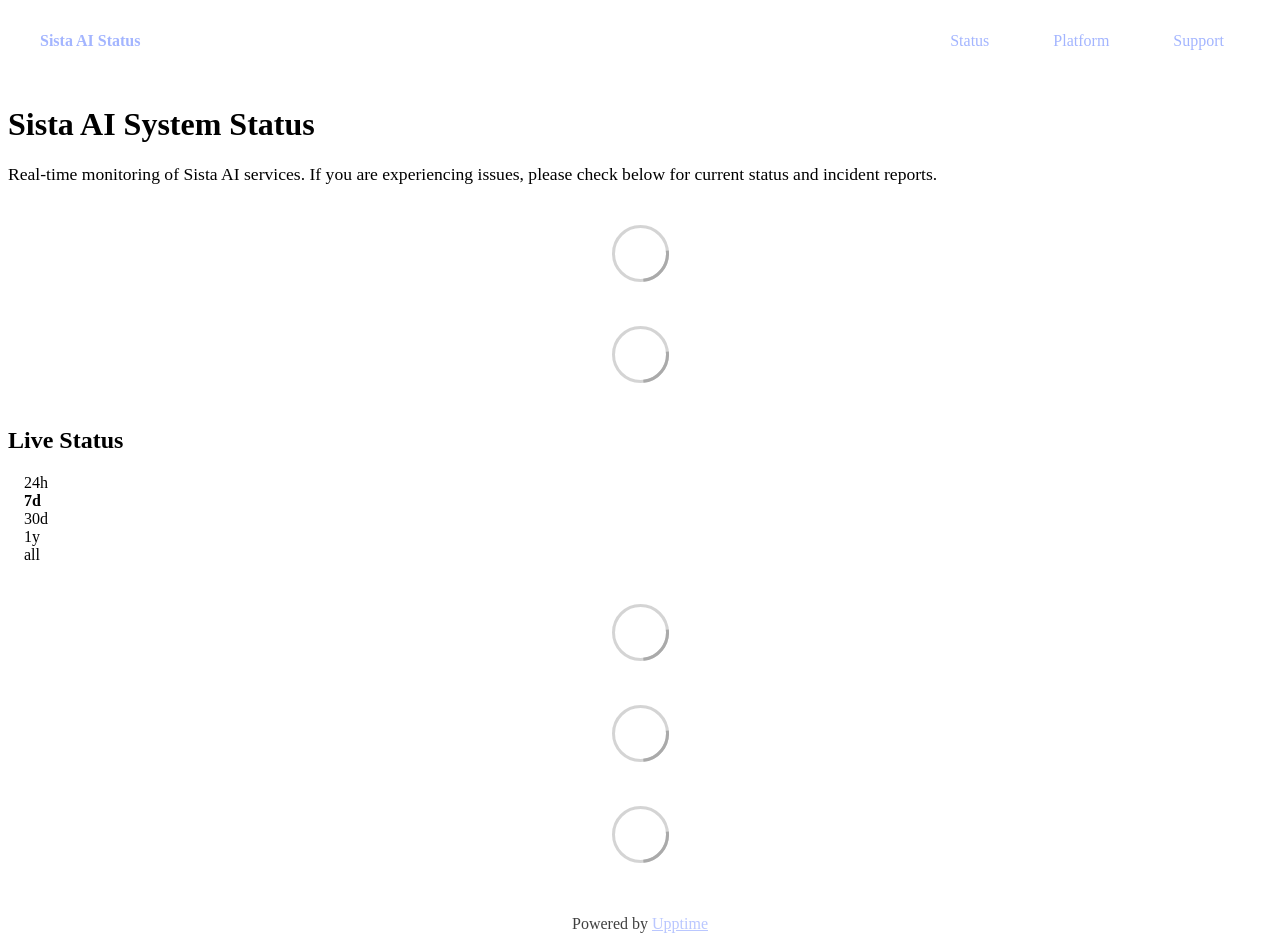
==== index.html @ 23f2210a "deploy: e6747b2fc3669be2db62ea769e0bc41e817acaa2" ====
<!DOCTYPE html> <html lang=en> <head> <meta charset=utf-8> <meta content="width=device-width,initial-scale=1" name=viewport> <meta content=#333333 name=theme-color> <base href=/ > <link href=manifest.json rel=manifest crossorigin=use-credentials> <script>__SAPPER__={baseUrl:"",preloaded:[void 0,{}]};if('serviceWorker' in navigator)navigator.serviceWorker.register('/service-worker.js');(function(){try{eval("async function x(){}");var main="/client/client.e3734b0e.js"}catch(e){main="/client/legacy/client.691668fc.js"};var s=document.createElement("script");try{new Function("if(0)import('')")();s.src=main;s.type="module";s.crossOrigin="use-credentials";}catch(e){s.src="/client/shimport@2.0.5.js";s.setAttribute("data-main",main);}document.head.appendChild(s);}());</script> <link href=client/client-31a52aa5.css rel=stylesheet><link href=client/createOctokit-a85f76c7.css rel=stylesheet><link href=client/index-b0b6455a.css rel=stylesheet> <title>Sista AI Status</title><link href=https://status.sista.ai/themes/dark.css rel=stylesheet><link href=https://status.sista.ai/global.css rel=stylesheet><link href=https://work.sista.ai/global-assets/logo/sista-logo.png rel=icon type=image/svg><link href=https://work.sista.ai/global-assets/logo/sista-logo.png rel=icon type=image/png><style>body{--body-background-color:#1e242e}.nav{background-color:#1e242e;border-bottom-color:#3d4654}a{color:#a3b5ff}</style> <link href=/client/client.e3734b0e.js rel=modulepreload as=script crossorigin=use-credentials><link href=/client/client-31a52aa5.css rel=preload as=style><link href=/client/index.0443930d.js rel=modulepreload as=script crossorigin=use-credentials><link href=/client/createOctokit.544d05fe.js rel=modulepreload as=script crossorigin=use-credentials><link href=/client/inject_styles.803b7e80.js rel=modulepreload as=script crossorigin=use-credentials><link href=/client/createOctokit-a85f76c7.css rel=preload as=style><link href=/client/index-b0b6455a.css rel=preload as=style></head> <body> <div id=sapper> <nav class=svelte-a08hsz><div class="svelte-a08hsz container"><div><a href=https://status.sista.ai class="svelte-a08hsz logo"><img alt="" class=svelte-a08hsz src=https://work.sista.ai/global-assets/logo/sista-logo.png> <div>Sista AI Status</div></a></div> <ul class=svelte-a08hsz><li><a href=/ class=svelte-a08hsz target=_self aria-current=page>Status</a> <li><a href=https://work.sista.ai class=svelte-a08hsz target=_self>Platform</a> <li><a href=https://www.sista.ai/support.html class=svelte-a08hsz target=_self>Support</a> </li> </ul></div> </nav> <main class=container> <header class=svelte-ngkazm><h1><strong>Sista AI</strong> System Status</h1> <p class="svelte-ngkazm lead">Real-time monitoring of Sista AI services. If you are experiencing issues, please check below for current status and incident reports.</header> <section class=svelte-8lnl4f><div class="svelte-68jxue loading"><svg class=svelte-68jxue height=38 stroke=#aaa width=38 xmlns=http://www.w3.org/2000/svg><g fill=none fill-rule=evenodd><g stroke-width=2 transform="translate(1 1)"><circle cx=18 cy=18 r=18 stroke-opacity=.5></circle><path d="M36 18c0-9.94-8.06-18-18-18"><animateTransform attributeName=transform dur=1s from="0 18 18" repeatCount=indefinite to="360 18 18" type=rotate></animateTransform></path></g></g></svg></div> </section> <section class=svelte-8lnl4f><div class="svelte-68jxue loading"><svg class=svelte-68jxue height=38 stroke=#aaa width=38 xmlns=http://www.w3.org/2000/svg><g fill=none fill-rule=evenodd><g stroke-width=2 transform="translate(1 1)"><circle cx=18 cy=18 r=18 stroke-opacity=.5></circle><path d="M36 18c0-9.94-8.06-18-18-18"><animateTransform attributeName=transform dur=1s from="0 18 18" repeatCount=indefinite to="360 18 18" type=rotate></animateTransform></path></g></g></svg></div> </section> <div class="svelte-fqsq6s f changed"><h2>Live Status</h2> <form class="svelte-fqsq6s f r"><div><input class=svelte-fqsq6s id=data_day name=d type=radio value=day><label class=svelte-fqsq6s for=data_day>24h</label></div> <div><input class=svelte-fqsq6s id=data_week name=d type=radio value=week checked><label class=svelte-fqsq6s for=data_week>7d</label></div> <div><input class=svelte-fqsq6s id=data_month name=d type=radio value=month><label class=svelte-fqsq6s for=data_month>30d</label></div> <div><input class=svelte-fqsq6s id=data_year name=d type=radio value=year><label class=svelte-fqsq6s for=data_year>1y</label></div> <div><input class=svelte-fqsq6s id=data_all name=d type=radio value=all><label class=svelte-fqsq6s for=data_all>all</label></div></form></div> <section class="svelte-fqsq6s live-status"><div class="svelte-68jxue loading"><svg class=svelte-68jxue height=38 stroke=#aaa width=38 xmlns=http://www.w3.org/2000/svg><g fill=none fill-rule=evenodd><g stroke-width=2 transform="translate(1 1)"><circle cx=18 cy=18 r=18 stroke-opacity=.5></circle><path d="M36 18c0-9.94-8.06-18-18-18"><animateTransform attributeName=transform dur=1s from="0 18 18" repeatCount=indefinite to="360 18 18" type=rotate></animateTransform></path></g></g></svg></div> </section> <section><div class="svelte-68jxue loading"><svg class=svelte-68jxue height=38 stroke=#aaa width=38 xmlns=http://www.w3.org/2000/svg><g fill=none fill-rule=evenodd><g stroke-width=2 transform="translate(1 1)"><circle cx=18 cy=18 r=18 stroke-opacity=.5></circle><path d="M36 18c0-9.94-8.06-18-18-18"><animateTransform attributeName=transform dur=1s from="0 18 18" repeatCount=indefinite to="360 18 18" type=rotate></animateTransform></path></g></g></svg></div> </section> <section><div class="svelte-68jxue loading"><svg class=svelte-68jxue height=38 stroke=#aaa width=38 xmlns=http://www.w3.org/2000/svg><g fill=none fill-rule=evenodd><g stroke-width=2 transform="translate(1 1)"><circle cx=18 cy=18 r=18 stroke-opacity=.5></circle><path d="M36 18c0-9.94-8.06-18-18-18"><animateTransform attributeName=transform dur=1s from="0 18 18" repeatCount=indefinite to="360 18 18" type=rotate></animateTransform></path></g></g></svg></div></section></main> <footer class=svelte-jbr799><p>Powered by <a href=https://github.com/upptime/upptime>Upptime</a></p> </footer></div> <script> try {
        if (typeof window !== "undefined" && window.navigator && navigator.serviceWorker) {
          navigator.serviceWorker.getRegistrations().then(function (registrations) {
            for (let registration of registrations) {
              registration.unregister();
            }
          });
        }
        if (typeof window !== "undefined" && "caches" in window) {
          caches.keys().then(function (keyList) {
            return Promise.all(
              keyList.map(function (key) {
                return caches.delete(key);
              })
            );
          });
        }
      } catch (error) {} </script>
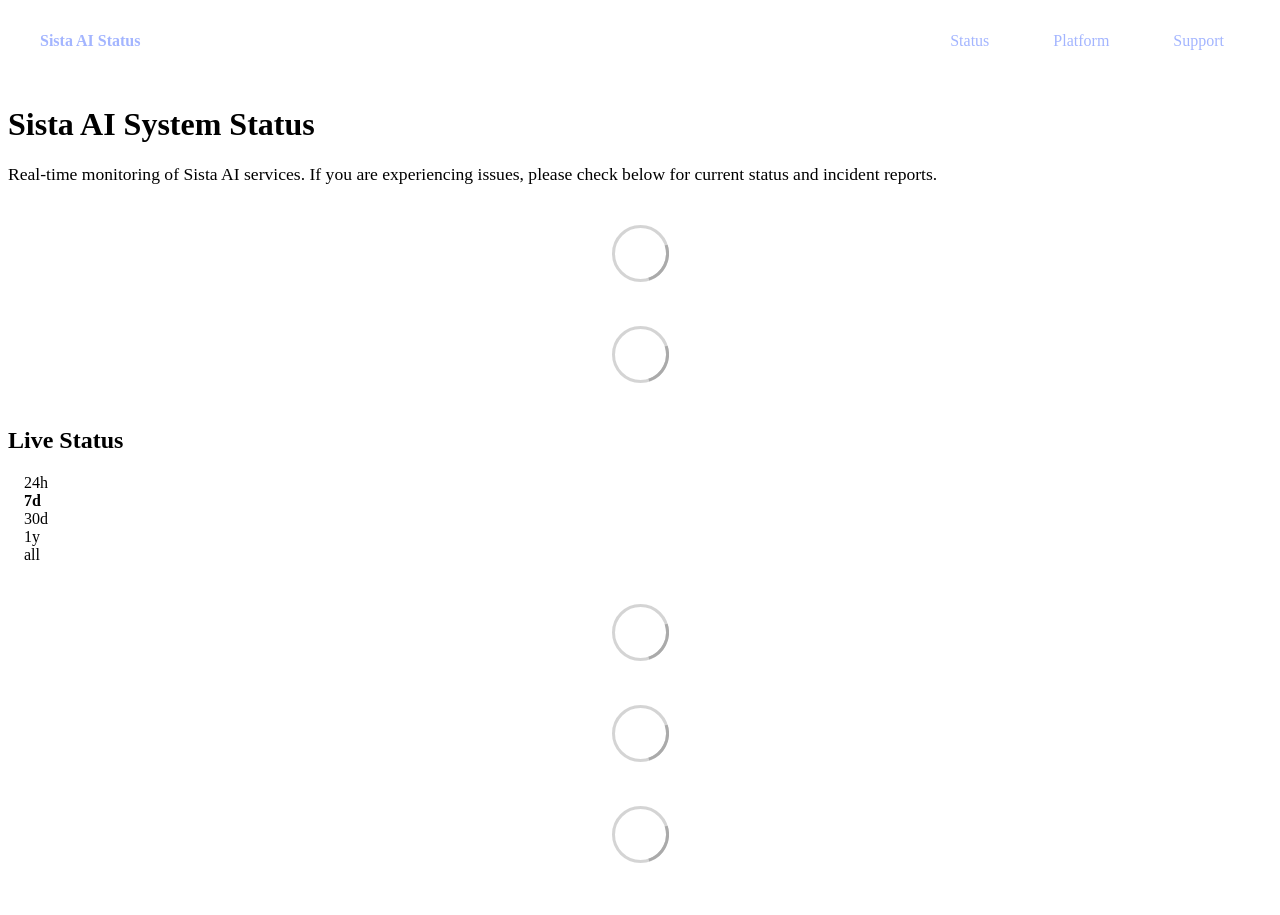
==== commit 6465ca17: "deploy: ce645a1ea21880880ed3b8282ff1420d0603a20e" ====
--- a/index.html
+++ b/index.html
@@ -1,4 +1,4 @@
-<!DOCTYPE html> <html lang=en> <head> <meta charset=utf-8> <meta content="width=device-width,initial-scale=1" name=viewport> <meta content=#333333 name=theme-color> <base href=/ > <link href=manifest.json rel=manifest crossorigin=use-credentials> <script>__SAPPER__={baseUrl:"",preloaded:[void 0,{}]};if('serviceWorker' in navigator)navigator.serviceWorker.register('/service-worker.js');(function(){try{eval("async function x(){}");var main="/client/client.e3734b0e.js"}catch(e){main="/client/legacy/client.691668fc.js"};var s=document.createElement("script");try{new Function("if(0)import('')")();s.src=main;s.type="module";s.crossOrigin="use-credentials";}catch(e){s.src="/client/shimport@2.0.5.js";s.setAttribute("data-main",main);}document.head.appendChild(s);}());</script> <link href=client/client-31a52aa5.css rel=stylesheet><link href=client/createOctokit-a85f76c7.css rel=stylesheet><link href=client/index-b0b6455a.css rel=stylesheet> <title>Sista AI Status</title><link href=https://status.sista.ai/themes/dark.css rel=stylesheet><link href=https://status.sista.ai/global.css rel=stylesheet><link href=https://work.sista.ai/global-assets/logo/sista-logo.png rel=icon type=image/svg><link href=https://work.sista.ai/global-assets/logo/sista-logo.png rel=icon type=image/png><style>body{--body-background-color:#1e242e}.nav{background-color:#1e242e;border-bottom-color:#3d4654}a{color:#a3b5ff}</style> <link href=/client/client.e3734b0e.js rel=modulepreload as=script crossorigin=use-credentials><link href=/client/client-31a52aa5.css rel=preload as=style><link href=/client/index.0443930d.js rel=modulepreload as=script crossorigin=use-credentials><link href=/client/createOctokit.544d05fe.js rel=modulepreload as=script crossorigin=use-credentials><link href=/client/inject_styles.803b7e80.js rel=modulepreload as=script crossorigin=use-credentials><link href=/client/createOctokit-a85f76c7.css rel=preload as=style><link href=/client/index-b0b6455a.css rel=preload as=style></head> <body> <div id=sapper> <nav class=svelte-a08hsz><div class="svelte-a08hsz container"><div><a href=https://status.sista.ai class="svelte-a08hsz logo"><img alt="" class=svelte-a08hsz src=https://work.sista.ai/global-assets/logo/sista-logo.png> <div>Sista AI Status</div></a></div> <ul class=svelte-a08hsz><li><a href=/ class=svelte-a08hsz target=_self aria-current=page>Status</a> <li><a href=https://work.sista.ai class=svelte-a08hsz target=_self>Platform</a> <li><a href=https://www.sista.ai/support.html class=svelte-a08hsz target=_self>Support</a> </li> </ul></div> </nav> <main class=container> <header class=svelte-ngkazm><h1><strong>Sista AI</strong> System Status</h1> <p class="svelte-ngkazm lead">Real-time monitoring of Sista AI services. If you are experiencing issues, please check below for current status and incident reports.</header> <section class=svelte-8lnl4f><div class="svelte-68jxue loading"><svg class=svelte-68jxue height=38 stroke=#aaa width=38 xmlns=http://www.w3.org/2000/svg><g fill=none fill-rule=evenodd><g stroke-width=2 transform="translate(1 1)"><circle cx=18 cy=18 r=18 stroke-opacity=.5></circle><path d="M36 18c0-9.94-8.06-18-18-18"><animateTransform attributeName=transform dur=1s from="0 18 18" repeatCount=indefinite to="360 18 18" type=rotate></animateTransform></path></g></g></svg></div> </section> <section class=svelte-8lnl4f><div class="svelte-68jxue loading"><svg class=svelte-68jxue height=38 stroke=#aaa width=38 xmlns=http://www.w3.org/2000/svg><g fill=none fill-rule=evenodd><g stroke-width=2 transform="translate(1 1)"><circle cx=18 cy=18 r=18 stroke-opacity=.5></circle><path d="M36 18c0-9.94-8.06-18-18-18"><animateTransform attributeName=transform dur=1s from="0 18 18" repeatCount=indefinite to="360 18 18" type=rotate></animateTransform></path></g></g></svg></div> </section> <div class="svelte-fqsq6s f changed"><h2>Live Status</h2> <form class="svelte-fqsq6s f r"><div><input class=svelte-fqsq6s id=data_day name=d type=radio value=day><label class=svelte-fqsq6s for=data_day>24h</label></div> <div><input class=svelte-fqsq6s id=data_week name=d type=radio value=week checked><label class=svelte-fqsq6s for=data_week>7d</label></div> <div><input class=svelte-fqsq6s id=data_month name=d type=radio value=month><label class=svelte-fqsq6s for=data_month>30d</label></div> <div><input class=svelte-fqsq6s id=data_year name=d type=radio value=year><label class=svelte-fqsq6s for=data_year>1y</label></div> <div><input class=svelte-fqsq6s id=data_all name=d type=radio value=all><label class=svelte-fqsq6s for=data_all>all</label></div></form></div> <section class="svelte-fqsq6s live-status"><div class="svelte-68jxue loading"><svg class=svelte-68jxue height=38 stroke=#aaa width=38 xmlns=http://www.w3.org/2000/svg><g fill=none fill-rule=evenodd><g stroke-width=2 transform="translate(1 1)"><circle cx=18 cy=18 r=18 stroke-opacity=.5></circle><path d="M36 18c0-9.94-8.06-18-18-18"><animateTransform attributeName=transform dur=1s from="0 18 18" repeatCount=indefinite to="360 18 18" type=rotate></animateTransform></path></g></g></svg></div> </section> <section><div class="svelte-68jxue loading"><svg class=svelte-68jxue height=38 stroke=#aaa width=38 xmlns=http://www.w3.org/2000/svg><g fill=none fill-rule=evenodd><g stroke-width=2 transform="translate(1 1)"><circle cx=18 cy=18 r=18 stroke-opacity=.5></circle><path d="M36 18c0-9.94-8.06-18-18-18"><animateTransform attributeName=transform dur=1s from="0 18 18" repeatCount=indefinite to="360 18 18" type=rotate></animateTransform></path></g></g></svg></div> </section> <section><div class="svelte-68jxue loading"><svg class=svelte-68jxue height=38 stroke=#aaa width=38 xmlns=http://www.w3.org/2000/svg><g fill=none fill-rule=evenodd><g stroke-width=2 transform="translate(1 1)"><circle cx=18 cy=18 r=18 stroke-opacity=.5></circle><path d="M36 18c0-9.94-8.06-18-18-18"><animateTransform attributeName=transform dur=1s from="0 18 18" repeatCount=indefinite to="360 18 18" type=rotate></animateTransform></path></g></g></svg></div></section></main> <footer class=svelte-jbr799><p>Powered by <a href=https://github.com/upptime/upptime>Upptime</a></p> </footer></div> <script> try {
+<!DOCTYPE html> <html lang=en> <head> <meta charset=utf-8> <meta content="width=device-width,initial-scale=1" name=viewport> <meta content=#333333 name=theme-color> <base href=/ > <link href=manifest.json rel=manifest crossorigin=use-credentials> <script>__SAPPER__={baseUrl:"",preloaded:[void 0,{}]};if('serviceWorker' in navigator)navigator.serviceWorker.register('/service-worker.js');(function(){try{eval("async function x(){}");var main="/client/client.e1ec67f9.js"}catch(e){main="/client/legacy/client.2b58f3d1.js"};var s=document.createElement("script");try{new Function("if(0)import('')")();s.src=main;s.type="module";s.crossOrigin="use-credentials";}catch(e){s.src="/client/shimport@2.0.5.js";s.setAttribute("data-main",main);}document.head.appendChild(s);}());</script> <link href=client/client-31a52aa5.css rel=stylesheet><link href=client/createOctokit-a85f76c7.css rel=stylesheet><link href=client/index-b0b6455a.css rel=stylesheet> <title>Sista AI Status</title><link href=https://status.sista.ai/themes/dark.css rel=stylesheet><link href=https://status.sista.ai/global.css rel=stylesheet><link href=https://work.sista.ai/global-assets/logo/sista-logo.png rel=icon type=image/svg><link href=https://work.sista.ai/global-assets/logo/sista-logo.png rel=icon type=image/png><style>body{--body-background-color:#1e242e}.nav{background-color:#1e242e;border-bottom-color:#3d4654}a{color:#a3b5ff}</style> <link href=/client/client.e1ec67f9.js rel=modulepreload as=script crossorigin=use-credentials><link href=/client/client-31a52aa5.css rel=preload as=style><link href=/client/index.9a2c8fb6.js rel=modulepreload as=script crossorigin=use-credentials><link href=/client/createOctokit.3d2a7d88.js rel=modulepreload as=script crossorigin=use-credentials><link href=/client/inject_styles.803b7e80.js rel=modulepreload as=script crossorigin=use-credentials><link href=/client/createOctokit-a85f76c7.css rel=preload as=style><link href=/client/index-b0b6455a.css rel=preload as=style></head> <body> <div id=sapper> <nav class=svelte-a08hsz><div class="svelte-a08hsz container"><div><a class="svelte-a08hsz logo" href=https://status.sista.ai><img alt="" class=svelte-a08hsz src=https://work.sista.ai/global-assets/logo/sista-logo.png> <div>Sista AI Status</div></a></div> <ul class=svelte-a08hsz><li><a class=svelte-a08hsz href=/ target=_self aria-current=page>Status</a> <li><a class=svelte-a08hsz href=https://work.sista.ai target=_self>Platform</a> <li><a class=svelte-a08hsz href=https://www.sista.ai/support.html target=_self>Support</a> </li> </ul></div> </nav> <main class=container> <header class=svelte-ngkazm><h1><strong>Sista AI</strong> System Status</h1> <p class="svelte-ngkazm lead">Real-time monitoring of Sista AI services. If you are experiencing issues, please check below for current status and incident reports.</header> <section class=svelte-8lnl4f><div class="svelte-68jxue loading"><svg class=svelte-68jxue height=38 stroke=#aaa width=38 xmlns=http://www.w3.org/2000/svg><g fill=none fill-rule=evenodd><g stroke-width=2 transform="translate(1 1)"><circle cx=18 cy=18 r=18 stroke-opacity=.5></circle><path d="M36 18c0-9.94-8.06-18-18-18"><animateTransform attributeName=transform dur=1s from="0 18 18" repeatCount=indefinite to="360 18 18" type=rotate></animateTransform></path></g></g></svg></div> </section> <section class=svelte-8lnl4f><div class="svelte-68jxue loading"><svg class=svelte-68jxue height=38 stroke=#aaa width=38 xmlns=http://www.w3.org/2000/svg><g fill=none fill-rule=evenodd><g stroke-width=2 transform="translate(1 1)"><circle cx=18 cy=18 r=18 stroke-opacity=.5></circle><path d="M36 18c0-9.94-8.06-18-18-18"><animateTransform attributeName=transform dur=1s from="0 18 18" repeatCount=indefinite to="360 18 18" type=rotate></animateTransform></path></g></g></svg></div> </section> <div class="svelte-fqsq6s f changed"><h2>Live Status</h2> <form class="svelte-fqsq6s f r"><div><input class=svelte-fqsq6s id=data_day name=d type=radio value=day><label class=svelte-fqsq6s for=data_day>24h</label></div> <div><input class=svelte-fqsq6s id=data_week name=d type=radio value=week checked><label class=svelte-fqsq6s for=data_week>7d</label></div> <div><input class=svelte-fqsq6s id=data_month name=d type=radio value=month><label class=svelte-fqsq6s for=data_month>30d</label></div> <div><input class=svelte-fqsq6s id=data_year name=d type=radio value=year><label class=svelte-fqsq6s for=data_year>1y</label></div> <div><input class=svelte-fqsq6s id=data_all name=d type=radio value=all><label class=svelte-fqsq6s for=data_all>all</label></div></form></div> <section class="svelte-fqsq6s live-status"><div class="svelte-68jxue loading"><svg class=svelte-68jxue height=38 stroke=#aaa width=38 xmlns=http://www.w3.org/2000/svg><g fill=none fill-rule=evenodd><g stroke-width=2 transform="translate(1 1)"><circle cx=18 cy=18 r=18 stroke-opacity=.5></circle><path d="M36 18c0-9.94-8.06-18-18-18"><animateTransform attributeName=transform dur=1s from="0 18 18" repeatCount=indefinite to="360 18 18" type=rotate></animateTransform></path></g></g></svg></div> </section> <section><div class="svelte-68jxue loading"><svg class=svelte-68jxue height=38 stroke=#aaa width=38 xmlns=http://www.w3.org/2000/svg><g fill=none fill-rule=evenodd><g stroke-width=2 transform="translate(1 1)"><circle cx=18 cy=18 r=18 stroke-opacity=.5></circle><path d="M36 18c0-9.94-8.06-18-18-18"><animateTransform attributeName=transform dur=1s from="0 18 18" repeatCount=indefinite to="360 18 18" type=rotate></animateTransform></path></g></g></svg></div> </section> <section><div class="svelte-68jxue loading"><svg class=svelte-68jxue height=38 stroke=#aaa width=38 xmlns=http://www.w3.org/2000/svg><g fill=none fill-rule=evenodd><g stroke-width=2 transform="translate(1 1)"><circle cx=18 cy=18 r=18 stroke-opacity=.5></circle><path d="M36 18c0-9.94-8.06-18-18-18"><animateTransform attributeName=transform dur=1s from="0 18 18" repeatCount=indefinite to="360 18 18" type=rotate></animateTransform></path></g></g></svg></div></section></main> <footer class=svelte-jbr799><p> </p> </footer></div> <script> try {
         if (typeof window !== "undefined" && window.navigator && navigator.serviceWorker) {
           navigator.serviceWorker.getRegistrations().then(function (registrations) {
             for (let registration of registrations) {
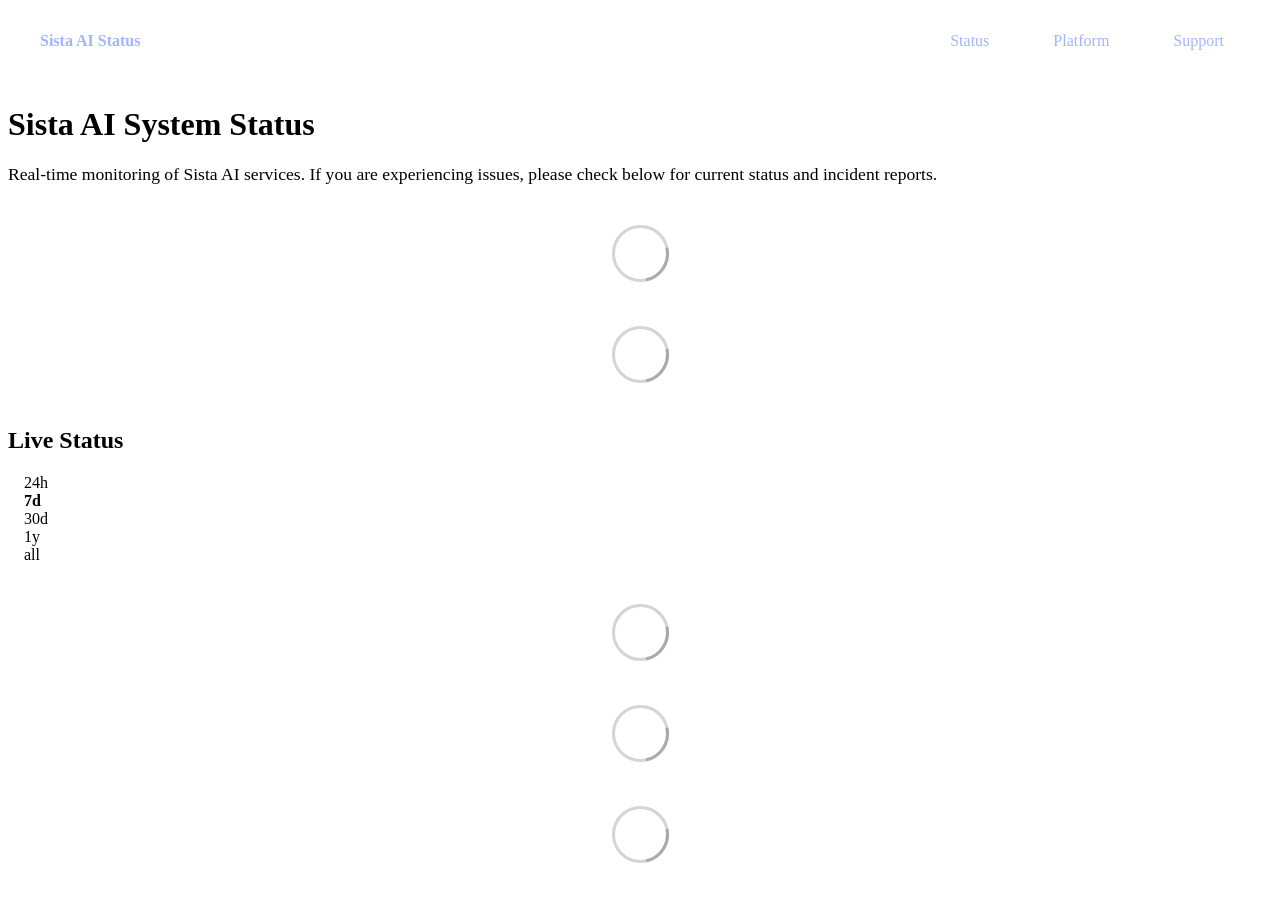
==== commit 7a10b1cb: "deploy: 760cdf32fa0cc1a352c9d771e1d0af9b848e345b" ====
--- a/index.html
+++ b/index.html
@@ -1,4 +1,4 @@
-<!DOCTYPE html> <html lang=en> <head> <meta charset=utf-8> <meta content="width=device-width,initial-scale=1" name=viewport> <meta content=#333333 name=theme-color> <base href=/ > <link href=manifest.json rel=manifest crossorigin=use-credentials> <script>__SAPPER__={baseUrl:"",preloaded:[void 0,{}]};if('serviceWorker' in navigator)navigator.serviceWorker.register('/service-worker.js');(function(){try{eval("async function x(){}");var main="/client/client.e1ec67f9.js"}catch(e){main="/client/legacy/client.2b58f3d1.js"};var s=document.createElement("script");try{new Function("if(0)import('')")();s.src=main;s.type="module";s.crossOrigin="use-credentials";}catch(e){s.src="/client/shimport@2.0.5.js";s.setAttribute("data-main",main);}document.head.appendChild(s);}());</script> <link href=client/client-31a52aa5.css rel=stylesheet><link href=client/createOctokit-a85f76c7.css rel=stylesheet><link href=client/index-b0b6455a.css rel=stylesheet> <title>Sista AI Status</title><link href=https://status.sista.ai/themes/dark.css rel=stylesheet><link href=https://status.sista.ai/global.css rel=stylesheet><link href=https://work.sista.ai/global-assets/logo/sista-logo.png rel=icon type=image/svg><link href=https://work.sista.ai/global-assets/logo/sista-logo.png rel=icon type=image/png><style>body{--body-background-color:#1e242e}.nav{background-color:#1e242e;border-bottom-color:#3d4654}a{color:#a3b5ff}</style> <link href=/client/client.e1ec67f9.js rel=modulepreload as=script crossorigin=use-credentials><link href=/client/client-31a52aa5.css rel=preload as=style><link href=/client/index.9a2c8fb6.js rel=modulepreload as=script crossorigin=use-credentials><link href=/client/createOctokit.3d2a7d88.js rel=modulepreload as=script crossorigin=use-credentials><link href=/client/inject_styles.803b7e80.js rel=modulepreload as=script crossorigin=use-credentials><link href=/client/createOctokit-a85f76c7.css rel=preload as=style><link href=/client/index-b0b6455a.css rel=preload as=style></head> <body> <div id=sapper> <nav class=svelte-a08hsz><div class="svelte-a08hsz container"><div><a class="svelte-a08hsz logo" href=https://status.sista.ai><img alt="" class=svelte-a08hsz src=https://work.sista.ai/global-assets/logo/sista-logo.png> <div>Sista AI Status</div></a></div> <ul class=svelte-a08hsz><li><a class=svelte-a08hsz href=/ target=_self aria-current=page>Status</a> <li><a class=svelte-a08hsz href=https://work.sista.ai target=_self>Platform</a> <li><a class=svelte-a08hsz href=https://www.sista.ai/support.html target=_self>Support</a> </li> </ul></div> </nav> <main class=container> <header class=svelte-ngkazm><h1><strong>Sista AI</strong> System Status</h1> <p class="svelte-ngkazm lead">Real-time monitoring of Sista AI services. If you are experiencing issues, please check below for current status and incident reports.</header> <section class=svelte-8lnl4f><div class="svelte-68jxue loading"><svg class=svelte-68jxue height=38 stroke=#aaa width=38 xmlns=http://www.w3.org/2000/svg><g fill=none fill-rule=evenodd><g stroke-width=2 transform="translate(1 1)"><circle cx=18 cy=18 r=18 stroke-opacity=.5></circle><path d="M36 18c0-9.94-8.06-18-18-18"><animateTransform attributeName=transform dur=1s from="0 18 18" repeatCount=indefinite to="360 18 18" type=rotate></animateTransform></path></g></g></svg></div> </section> <section class=svelte-8lnl4f><div class="svelte-68jxue loading"><svg class=svelte-68jxue height=38 stroke=#aaa width=38 xmlns=http://www.w3.org/2000/svg><g fill=none fill-rule=evenodd><g stroke-width=2 transform="translate(1 1)"><circle cx=18 cy=18 r=18 stroke-opacity=.5></circle><path d="M36 18c0-9.94-8.06-18-18-18"><animateTransform attributeName=transform dur=1s from="0 18 18" repeatCount=indefinite to="360 18 18" type=rotate></animateTransform></path></g></g></svg></div> </section> <div class="svelte-fqsq6s f changed"><h2>Live Status</h2> <form class="svelte-fqsq6s f r"><div><input class=svelte-fqsq6s id=data_day name=d type=radio value=day><label class=svelte-fqsq6s for=data_day>24h</label></div> <div><input class=svelte-fqsq6s id=data_week name=d type=radio value=week checked><label class=svelte-fqsq6s for=data_week>7d</label></div> <div><input class=svelte-fqsq6s id=data_month name=d type=radio value=month><label class=svelte-fqsq6s for=data_month>30d</label></div> <div><input class=svelte-fqsq6s id=data_year name=d type=radio value=year><label class=svelte-fqsq6s for=data_year>1y</label></div> <div><input class=svelte-fqsq6s id=data_all name=d type=radio value=all><label class=svelte-fqsq6s for=data_all>all</label></div></form></div> <section class="svelte-fqsq6s live-status"><div class="svelte-68jxue loading"><svg class=svelte-68jxue height=38 stroke=#aaa width=38 xmlns=http://www.w3.org/2000/svg><g fill=none fill-rule=evenodd><g stroke-width=2 transform="translate(1 1)"><circle cx=18 cy=18 r=18 stroke-opacity=.5></circle><path d="M36 18c0-9.94-8.06-18-18-18"><animateTransform attributeName=transform dur=1s from="0 18 18" repeatCount=indefinite to="360 18 18" type=rotate></animateTransform></path></g></g></svg></div> </section> <section><div class="svelte-68jxue loading"><svg class=svelte-68jxue height=38 stroke=#aaa width=38 xmlns=http://www.w3.org/2000/svg><g fill=none fill-rule=evenodd><g stroke-width=2 transform="translate(1 1)"><circle cx=18 cy=18 r=18 stroke-opacity=.5></circle><path d="M36 18c0-9.94-8.06-18-18-18"><animateTransform attributeName=transform dur=1s from="0 18 18" repeatCount=indefinite to="360 18 18" type=rotate></animateTransform></path></g></g></svg></div> </section> <section><div class="svelte-68jxue loading"><svg class=svelte-68jxue height=38 stroke=#aaa width=38 xmlns=http://www.w3.org/2000/svg><g fill=none fill-rule=evenodd><g stroke-width=2 transform="translate(1 1)"><circle cx=18 cy=18 r=18 stroke-opacity=.5></circle><path d="M36 18c0-9.94-8.06-18-18-18"><animateTransform attributeName=transform dur=1s from="0 18 18" repeatCount=indefinite to="360 18 18" type=rotate></animateTransform></path></g></g></svg></div></section></main> <footer class=svelte-jbr799><p> </p> </footer></div> <script> try {
+<!DOCTYPE html> <html lang=en> <head> <meta charset=utf-8> <meta content="width=device-width,initial-scale=1" name=viewport> <meta content=#333333 name=theme-color> <base href=/ > <link href=manifest.json rel=manifest crossorigin=use-credentials> <script>__SAPPER__={baseUrl:"",preloaded:[void 0,{}]};if('serviceWorker' in navigator)navigator.serviceWorker.register('/service-worker.js');(function(){try{eval("async function x(){}");var main="/client/client.20a4c12a.js"}catch(e){main="/client/legacy/client.6a92d616.js"};var s=document.createElement("script");try{new Function("if(0)import('')")();s.src=main;s.type="module";s.crossOrigin="use-credentials";}catch(e){s.src="/client/shimport@2.0.5.js";s.setAttribute("data-main",main);}document.head.appendChild(s);}());</script> <link href=client/client-31a52aa5.css rel=stylesheet><link href=client/createOctokit-a85f76c7.css rel=stylesheet><link href=client/index-b0b6455a.css rel=stylesheet> <title>Sista AI Status</title><link href=https://status.sista.ai/themes/dark.css rel=stylesheet><link href=https://status.sista.ai/global.css rel=stylesheet><link href=https://work.sista.ai/global-assets/logo/sista-logo.png rel=icon type=image/svg><link href=https://work.sista.ai/global-assets/logo/sista-logo.png rel=icon type=image/png><style>body{--body-background-color:#1e242e;--card-background-color:#262d38}.nav{background-color:#1e242e;border-bottom-color:#3d4654}a{color:#a3b5ff}svg path[fill]{fill:#5a6cf6!important}svg path[stroke]{stroke:#5a6cf6!important}svg path[fill-opacity]{fill:#5a6cf6!important}</style> <link href=/client/client.20a4c12a.js rel=modulepreload as=script crossorigin=use-credentials><link href=/client/client-31a52aa5.css rel=preload as=style><link href=/client/index.be6e81d3.js rel=modulepreload as=script crossorigin=use-credentials><link href=/client/createOctokit.cbff8330.js rel=modulepreload as=script crossorigin=use-credentials><link href=/client/inject_styles.803b7e80.js rel=modulepreload as=script crossorigin=use-credentials><link href=/client/createOctokit-a85f76c7.css rel=preload as=style><link href=/client/index-b0b6455a.css rel=preload as=style></head> <body> <div id=sapper> <nav class=svelte-a08hsz><div class="svelte-a08hsz container"><div><a class="svelte-a08hsz logo" href=https://status.sista.ai><img alt="" class=svelte-a08hsz src=https://work.sista.ai/global-assets/logo/sista-logo.png> <div>Sista AI Status</div></a></div> <ul class=svelte-a08hsz><li><a class=svelte-a08hsz href=/ target=_self aria-current=page>Status</a> <li><a class=svelte-a08hsz href=https://work.sista.ai target=_self>Platform</a> <li><a class=svelte-a08hsz href=https://www.sista.ai/support.html target=_self>Support</a> </li> </ul></div> </nav> <main class=container> <header class=svelte-ngkazm><h1><strong>Sista AI</strong> System Status</h1> <p class="svelte-ngkazm lead">Real-time monitoring of Sista AI services. If you are experiencing issues, please check below for current status and incident reports.</header> <section class=svelte-8lnl4f><div class="svelte-68jxue loading"><svg class=svelte-68jxue height=38 stroke=#aaa width=38 xmlns=http://www.w3.org/2000/svg><g fill=none fill-rule=evenodd><g stroke-width=2 transform="translate(1 1)"><circle cx=18 cy=18 r=18 stroke-opacity=.5></circle><path d="M36 18c0-9.94-8.06-18-18-18"><animateTransform attributeName=transform dur=1s from="0 18 18" repeatCount=indefinite to="360 18 18" type=rotate></animateTransform></path></g></g></svg></div> </section> <section class=svelte-8lnl4f><div class="svelte-68jxue loading"><svg class=svelte-68jxue height=38 stroke=#aaa width=38 xmlns=http://www.w3.org/2000/svg><g fill=none fill-rule=evenodd><g stroke-width=2 transform="translate(1 1)"><circle cx=18 cy=18 r=18 stroke-opacity=.5></circle><path d="M36 18c0-9.94-8.06-18-18-18"><animateTransform attributeName=transform dur=1s from="0 18 18" repeatCount=indefinite to="360 18 18" type=rotate></animateTransform></path></g></g></svg></div> </section> <div class="svelte-fqsq6s f changed"><h2>Live Status</h2> <form class="svelte-fqsq6s f r"><div><input class=svelte-fqsq6s id=data_day name=d type=radio value=day><label class=svelte-fqsq6s for=data_day>24h</label></div> <div><input class=svelte-fqsq6s id=data_week name=d type=radio value=week checked><label class=svelte-fqsq6s for=data_week>7d</label></div> <div><input class=svelte-fqsq6s id=data_month name=d type=radio value=month><label class=svelte-fqsq6s for=data_month>30d</label></div> <div><input class=svelte-fqsq6s id=data_year name=d type=radio value=year><label class=svelte-fqsq6s for=data_year>1y</label></div> <div><input class=svelte-fqsq6s id=data_all name=d type=radio value=all><label class=svelte-fqsq6s for=data_all>all</label></div></form></div> <section class="svelte-fqsq6s live-status"><div class="svelte-68jxue loading"><svg class=svelte-68jxue height=38 stroke=#aaa width=38 xmlns=http://www.w3.org/2000/svg><g fill=none fill-rule=evenodd><g stroke-width=2 transform="translate(1 1)"><circle cx=18 cy=18 r=18 stroke-opacity=.5></circle><path d="M36 18c0-9.94-8.06-18-18-18"><animateTransform attributeName=transform dur=1s from="0 18 18" repeatCount=indefinite to="360 18 18" type=rotate></animateTransform></path></g></g></svg></div> </section> <section><div class="svelte-68jxue loading"><svg class=svelte-68jxue height=38 stroke=#aaa width=38 xmlns=http://www.w3.org/2000/svg><g fill=none fill-rule=evenodd><g stroke-width=2 transform="translate(1 1)"><circle cx=18 cy=18 r=18 stroke-opacity=.5></circle><path d="M36 18c0-9.94-8.06-18-18-18"><animateTransform attributeName=transform dur=1s from="0 18 18" repeatCount=indefinite to="360 18 18" type=rotate></animateTransform></path></g></g></svg></div> </section> <section><div class="svelte-68jxue loading"><svg class=svelte-68jxue height=38 stroke=#aaa width=38 xmlns=http://www.w3.org/2000/svg><g fill=none fill-rule=evenodd><g stroke-width=2 transform="translate(1 1)"><circle cx=18 cy=18 r=18 stroke-opacity=.5></circle><path d="M36 18c0-9.94-8.06-18-18-18"><animateTransform attributeName=transform dur=1s from="0 18 18" repeatCount=indefinite to="360 18 18" type=rotate></animateTransform></path></g></g></svg></div></section></main> <footer class=svelte-jbr799><p> </p> </footer></div> <script> try {
         if (typeof window !== "undefined" && window.navigator && navigator.serviceWorker) {
           navigator.serviceWorker.getRegistrations().then(function (registrations) {
             for (let registration of registrations) {
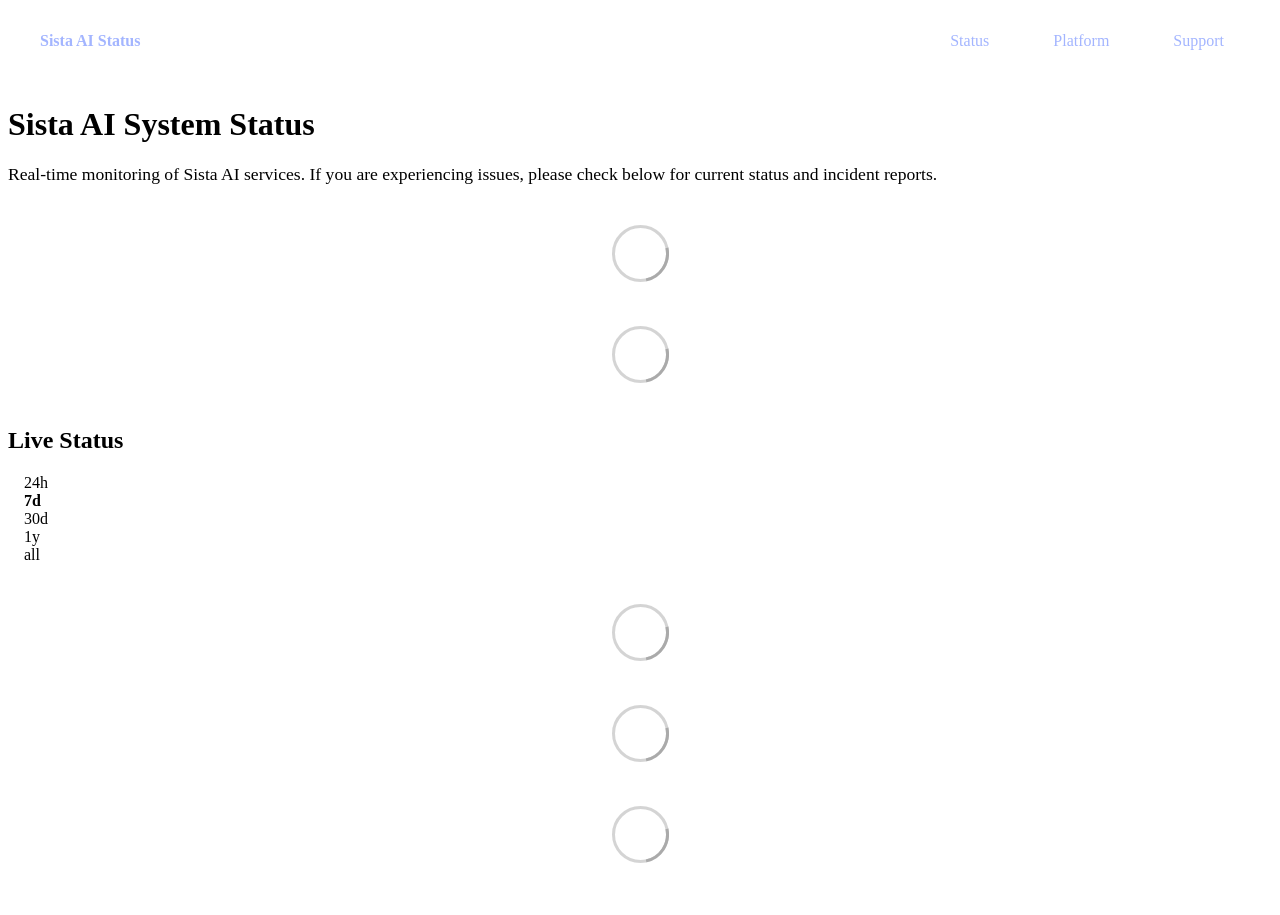
==== commit dec9bb4b: "deploy: f50528ed36cd0c1afaffc0a655987db608c81ef6" ====
--- a/index.html
+++ b/index.html
@@ -1,4 +1,4 @@
-<!DOCTYPE html> <html lang=en> <head> <meta charset=utf-8> <meta content="width=device-width,initial-scale=1" name=viewport> <meta content=#333333 name=theme-color> <base href=/ > <link href=manifest.json rel=manifest crossorigin=use-credentials> <script>__SAPPER__={baseUrl:"",preloaded:[void 0,{}]};if('serviceWorker' in navigator)navigator.serviceWorker.register('/service-worker.js');(function(){try{eval("async function x(){}");var main="/client/client.20a4c12a.js"}catch(e){main="/client/legacy/client.6a92d616.js"};var s=document.createElement("script");try{new Function("if(0)import('')")();s.src=main;s.type="module";s.crossOrigin="use-credentials";}catch(e){s.src="/client/shimport@2.0.5.js";s.setAttribute("data-main",main);}document.head.appendChild(s);}());</script> <link href=client/client-31a52aa5.css rel=stylesheet><link href=client/createOctokit-a85f76c7.css rel=stylesheet><link href=client/index-b0b6455a.css rel=stylesheet> <title>Sista AI Status</title><link href=https://status.sista.ai/themes/dark.css rel=stylesheet><link href=https://status.sista.ai/global.css rel=stylesheet><link href=https://work.sista.ai/global-assets/logo/sista-logo.png rel=icon type=image/svg><link href=https://work.sista.ai/global-assets/logo/sista-logo.png rel=icon type=image/png><style>body{--body-background-color:#1e242e;--card-background-color:#262d38}.nav{background-color:#1e242e;border-bottom-color:#3d4654}a{color:#a3b5ff}svg path[fill]{fill:#5a6cf6!important}svg path[stroke]{stroke:#5a6cf6!important}svg path[fill-opacity]{fill:#5a6cf6!important}</style> <link href=/client/client.20a4c12a.js rel=modulepreload as=script crossorigin=use-credentials><link href=/client/client-31a52aa5.css rel=preload as=style><link href=/client/index.be6e81d3.js rel=modulepreload as=script crossorigin=use-credentials><link href=/client/createOctokit.cbff8330.js rel=modulepreload as=script crossorigin=use-credentials><link href=/client/inject_styles.803b7e80.js rel=modulepreload as=script crossorigin=use-credentials><link href=/client/createOctokit-a85f76c7.css rel=preload as=style><link href=/client/index-b0b6455a.css rel=preload as=style></head> <body> <div id=sapper> <nav class=svelte-a08hsz><div class="svelte-a08hsz container"><div><a class="svelte-a08hsz logo" href=https://status.sista.ai><img alt="" class=svelte-a08hsz src=https://work.sista.ai/global-assets/logo/sista-logo.png> <div>Sista AI Status</div></a></div> <ul class=svelte-a08hsz><li><a class=svelte-a08hsz href=/ target=_self aria-current=page>Status</a> <li><a class=svelte-a08hsz href=https://work.sista.ai target=_self>Platform</a> <li><a class=svelte-a08hsz href=https://www.sista.ai/support.html target=_self>Support</a> </li> </ul></div> </nav> <main class=container> <header class=svelte-ngkazm><h1><strong>Sista AI</strong> System Status</h1> <p class="svelte-ngkazm lead">Real-time monitoring of Sista AI services. If you are experiencing issues, please check below for current status and incident reports.</header> <section class=svelte-8lnl4f><div class="svelte-68jxue loading"><svg class=svelte-68jxue height=38 stroke=#aaa width=38 xmlns=http://www.w3.org/2000/svg><g fill=none fill-rule=evenodd><g stroke-width=2 transform="translate(1 1)"><circle cx=18 cy=18 r=18 stroke-opacity=.5></circle><path d="M36 18c0-9.94-8.06-18-18-18"><animateTransform attributeName=transform dur=1s from="0 18 18" repeatCount=indefinite to="360 18 18" type=rotate></animateTransform></path></g></g></svg></div> </section> <section class=svelte-8lnl4f><div class="svelte-68jxue loading"><svg class=svelte-68jxue height=38 stroke=#aaa width=38 xmlns=http://www.w3.org/2000/svg><g fill=none fill-rule=evenodd><g stroke-width=2 transform="translate(1 1)"><circle cx=18 cy=18 r=18 stroke-opacity=.5></circle><path d="M36 18c0-9.94-8.06-18-18-18"><animateTransform attributeName=transform dur=1s from="0 18 18" repeatCount=indefinite to="360 18 18" type=rotate></animateTransform></path></g></g></svg></div> </section> <div class="svelte-fqsq6s f changed"><h2>Live Status</h2> <form class="svelte-fqsq6s f r"><div><input class=svelte-fqsq6s id=data_day name=d type=radio value=day><label class=svelte-fqsq6s for=data_day>24h</label></div> <div><input class=svelte-fqsq6s id=data_week name=d type=radio value=week checked><label class=svelte-fqsq6s for=data_week>7d</label></div> <div><input class=svelte-fqsq6s id=data_month name=d type=radio value=month><label class=svelte-fqsq6s for=data_month>30d</label></div> <div><input class=svelte-fqsq6s id=data_year name=d type=radio value=year><label class=svelte-fqsq6s for=data_year>1y</label></div> <div><input class=svelte-fqsq6s id=data_all name=d type=radio value=all><label class=svelte-fqsq6s for=data_all>all</label></div></form></div> <section class="svelte-fqsq6s live-status"><div class="svelte-68jxue loading"><svg class=svelte-68jxue height=38 stroke=#aaa width=38 xmlns=http://www.w3.org/2000/svg><g fill=none fill-rule=evenodd><g stroke-width=2 transform="translate(1 1)"><circle cx=18 cy=18 r=18 stroke-opacity=.5></circle><path d="M36 18c0-9.94-8.06-18-18-18"><animateTransform attributeName=transform dur=1s from="0 18 18" repeatCount=indefinite to="360 18 18" type=rotate></animateTransform></path></g></g></svg></div> </section> <section><div class="svelte-68jxue loading"><svg class=svelte-68jxue height=38 stroke=#aaa width=38 xmlns=http://www.w3.org/2000/svg><g fill=none fill-rule=evenodd><g stroke-width=2 transform="translate(1 1)"><circle cx=18 cy=18 r=18 stroke-opacity=.5></circle><path d="M36 18c0-9.94-8.06-18-18-18"><animateTransform attributeName=transform dur=1s from="0 18 18" repeatCount=indefinite to="360 18 18" type=rotate></animateTransform></path></g></g></svg></div> </section> <section><div class="svelte-68jxue loading"><svg class=svelte-68jxue height=38 stroke=#aaa width=38 xmlns=http://www.w3.org/2000/svg><g fill=none fill-rule=evenodd><g stroke-width=2 transform="translate(1 1)"><circle cx=18 cy=18 r=18 stroke-opacity=.5></circle><path d="M36 18c0-9.94-8.06-18-18-18"><animateTransform attributeName=transform dur=1s from="0 18 18" repeatCount=indefinite to="360 18 18" type=rotate></animateTransform></path></g></g></svg></div></section></main> <footer class=svelte-jbr799><p> </p> </footer></div> <script> try {
+<!DOCTYPE html> <html lang=en> <head> <meta charset=utf-8> <meta content="width=device-width,initial-scale=1" name=viewport> <meta content=#333333 name=theme-color> <base href=/ > <link href=manifest.json rel=manifest crossorigin=use-credentials> <script>__SAPPER__={baseUrl:"",preloaded:[void 0,{}]};if('serviceWorker' in navigator)navigator.serviceWorker.register('/service-worker.js');(function(){try{eval("async function x(){}");var main="/client/client.af376bb7.js"}catch(e){main="/client/legacy/client.fda5ebf7.js"};var s=document.createElement("script");try{new Function("if(0)import('')")();s.src=main;s.type="module";s.crossOrigin="use-credentials";}catch(e){s.src="/client/shimport@2.0.5.js";s.setAttribute("data-main",main);}document.head.appendChild(s);}());</script> <link href=client/client-31a52aa5.css rel=stylesheet><link href=client/createOctokit-a85f76c7.css rel=stylesheet><link href=client/index-b0b6455a.css rel=stylesheet> <title>Sista AI Status</title><link href=https://status.sista.ai/themes/dark.css rel=stylesheet><link href=https://status.sista.ai/global.css rel=stylesheet><link href=https://work.sista.ai/global-assets/logo/sista-logo.png rel=icon type=image/svg><link href=https://work.sista.ai/global-assets/logo/sista-logo.png rel=icon type=image/png><style>body{--body-background-color:#1e242e;--card-background-color:#262d38}.nav{background-color:#1e242e;border-bottom-color:#3d4654}a{color:#a3b5ff}svg path[fill]{fill:#5a6cf6!important}svg path[stroke]{stroke:#5a6cf6!important}svg path[fill-opacity]{fill:#5a6cf6!important}</style> <link href=/client/client.af376bb7.js rel=modulepreload as=script crossorigin=use-credentials><link href=/client/client-31a52aa5.css rel=preload as=style><link href=/client/index.89fee8a1.js rel=modulepreload as=script crossorigin=use-credentials><link href=/client/createOctokit.45a42c80.js rel=modulepreload as=script crossorigin=use-credentials><link href=/client/inject_styles.803b7e80.js rel=modulepreload as=script crossorigin=use-credentials><link href=/client/createOctokit-a85f76c7.css rel=preload as=style><link href=/client/index-b0b6455a.css rel=preload as=style></head> <body> <div id=sapper> <nav class=svelte-a08hsz><div class="svelte-a08hsz container"><div><a class="svelte-a08hsz logo" href=https://status.sista.ai><img alt="" class=svelte-a08hsz src=https://work.sista.ai/global-assets/logo/sista-logo.png> <div>Sista AI Status</div></a></div> <ul class=svelte-a08hsz><li><a class=svelte-a08hsz href=/ target=_self aria-current=page>Status</a> <li><a class=svelte-a08hsz href=https://work.sista.ai target=_self>Platform</a> <li><a class=svelte-a08hsz href=https://work.sista.ai/en/support target=_self>Support</a> </li> </ul></div> </nav> <main class=container> <header class=svelte-ngkazm><h1><strong>Sista AI</strong> System Status</h1> <p class="svelte-ngkazm lead">Real-time monitoring of Sista AI services. If you are experiencing issues, please check below for current status and incident reports.</header> <section class=svelte-8lnl4f><div class="svelte-68jxue loading"><svg class=svelte-68jxue height=38 stroke=#aaa width=38 xmlns=http://www.w3.org/2000/svg><g fill=none fill-rule=evenodd><g stroke-width=2 transform="translate(1 1)"><circle cx=18 cy=18 r=18 stroke-opacity=.5></circle><path d="M36 18c0-9.94-8.06-18-18-18"><animateTransform attributeName=transform dur=1s from="0 18 18" repeatCount=indefinite to="360 18 18" type=rotate></animateTransform></path></g></g></svg></div> </section> <section class=svelte-8lnl4f><div class="svelte-68jxue loading"><svg class=svelte-68jxue height=38 stroke=#aaa width=38 xmlns=http://www.w3.org/2000/svg><g fill=none fill-rule=evenodd><g stroke-width=2 transform="translate(1 1)"><circle cx=18 cy=18 r=18 stroke-opacity=.5></circle><path d="M36 18c0-9.94-8.06-18-18-18"><animateTransform attributeName=transform dur=1s from="0 18 18" repeatCount=indefinite to="360 18 18" type=rotate></animateTransform></path></g></g></svg></div> </section> <div class="svelte-fqsq6s f changed"><h2>Live Status</h2> <form class="svelte-fqsq6s f r"><div><input class=svelte-fqsq6s id=data_day name=d type=radio value=day><label class=svelte-fqsq6s for=data_day>24h</label></div> <div><input class=svelte-fqsq6s id=data_week name=d type=radio value=week checked><label class=svelte-fqsq6s for=data_week>7d</label></div> <div><input class=svelte-fqsq6s id=data_month name=d type=radio value=month><label class=svelte-fqsq6s for=data_month>30d</label></div> <div><input class=svelte-fqsq6s id=data_year name=d type=radio value=year><label class=svelte-fqsq6s for=data_year>1y</label></div> <div><input class=svelte-fqsq6s id=data_all name=d type=radio value=all><label class=svelte-fqsq6s for=data_all>all</label></div></form></div> <section class="svelte-fqsq6s live-status"><div class="svelte-68jxue loading"><svg class=svelte-68jxue height=38 stroke=#aaa width=38 xmlns=http://www.w3.org/2000/svg><g fill=none fill-rule=evenodd><g stroke-width=2 transform="translate(1 1)"><circle cx=18 cy=18 r=18 stroke-opacity=.5></circle><path d="M36 18c0-9.94-8.06-18-18-18"><animateTransform attributeName=transform dur=1s from="0 18 18" repeatCount=indefinite to="360 18 18" type=rotate></animateTransform></path></g></g></svg></div> </section> <section><div class="svelte-68jxue loading"><svg class=svelte-68jxue height=38 stroke=#aaa width=38 xmlns=http://www.w3.org/2000/svg><g fill=none fill-rule=evenodd><g stroke-width=2 transform="translate(1 1)"><circle cx=18 cy=18 r=18 stroke-opacity=.5></circle><path d="M36 18c0-9.94-8.06-18-18-18"><animateTransform attributeName=transform dur=1s from="0 18 18" repeatCount=indefinite to="360 18 18" type=rotate></animateTransform></path></g></g></svg></div> </section> <section><div class="svelte-68jxue loading"><svg class=svelte-68jxue height=38 stroke=#aaa width=38 xmlns=http://www.w3.org/2000/svg><g fill=none fill-rule=evenodd><g stroke-width=2 transform="translate(1 1)"><circle cx=18 cy=18 r=18 stroke-opacity=.5></circle><path d="M36 18c0-9.94-8.06-18-18-18"><animateTransform attributeName=transform dur=1s from="0 18 18" repeatCount=indefinite to="360 18 18" type=rotate></animateTransform></path></g></g></svg></div></section></main> <footer class=svelte-jbr799><p> </p> </footer></div> <script> try {
         if (typeof window !== "undefined" && window.navigator && navigator.serviceWorker) {
           navigator.serviceWorker.getRegistrations().then(function (registrations) {
             for (let registration of registrations) {
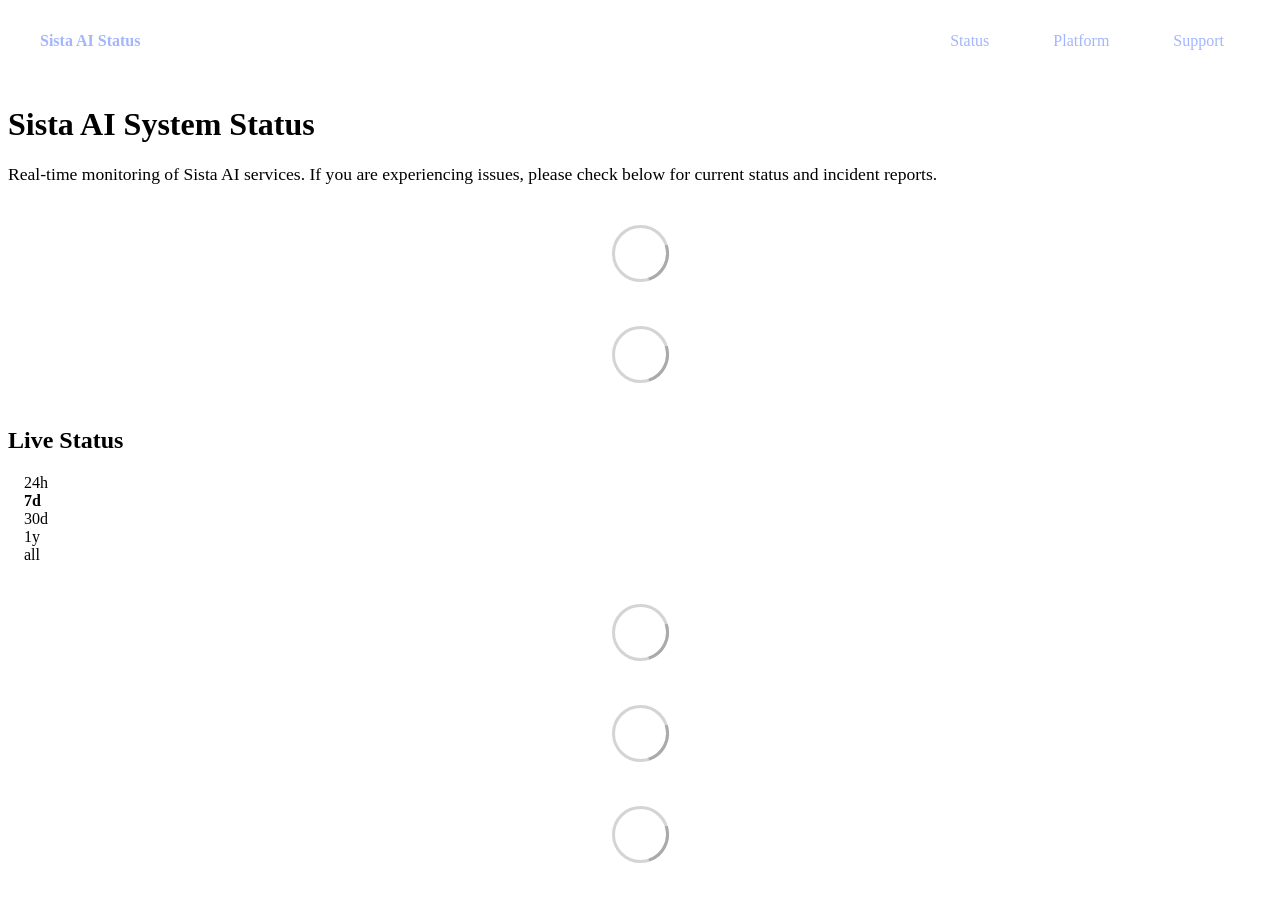
==== commit 5f2af8bf: "deploy: 4308e3eef92a4c617b8e16c1019722351f0127be" ====
--- a/index.html
+++ b/index.html
@@ -1,4 +1,4 @@
-<!DOCTYPE html> <html lang=en> <head> <meta charset=utf-8> <meta content="width=device-width,initial-scale=1" name=viewport> <meta content=#333333 name=theme-color> <base href=/ > <link href=manifest.json rel=manifest crossorigin=use-credentials> <script>__SAPPER__={baseUrl:"",preloaded:[void 0,{}]};if('serviceWorker' in navigator)navigator.serviceWorker.register('/service-worker.js');(function(){try{eval("async function x(){}");var main="/client/client.af376bb7.js"}catch(e){main="/client/legacy/client.fda5ebf7.js"};var s=document.createElement("script");try{new Function("if(0)import('')")();s.src=main;s.type="module";s.crossOrigin="use-credentials";}catch(e){s.src="/client/shimport@2.0.5.js";s.setAttribute("data-main",main);}document.head.appendChild(s);}());</script> <link href=client/client-31a52aa5.css rel=stylesheet><link href=client/createOctokit-a85f76c7.css rel=stylesheet><link href=client/index-b0b6455a.css rel=stylesheet> <title>Sista AI Status</title><link href=https://status.sista.ai/themes/dark.css rel=stylesheet><link href=https://status.sista.ai/global.css rel=stylesheet><link href=https://work.sista.ai/global-assets/logo/sista-logo.png rel=icon type=image/svg><link href=https://work.sista.ai/global-assets/logo/sista-logo.png rel=icon type=image/png><style>body{--body-background-color:#1e242e;--card-background-color:#262d38}.nav{background-color:#1e242e;border-bottom-color:#3d4654}a{color:#a3b5ff}svg path[fill]{fill:#5a6cf6!important}svg path[stroke]{stroke:#5a6cf6!important}svg path[fill-opacity]{fill:#5a6cf6!important}</style> <link href=/client/client.af376bb7.js rel=modulepreload as=script crossorigin=use-credentials><link href=/client/client-31a52aa5.css rel=preload as=style><link href=/client/index.89fee8a1.js rel=modulepreload as=script crossorigin=use-credentials><link href=/client/createOctokit.45a42c80.js rel=modulepreload as=script crossorigin=use-credentials><link href=/client/inject_styles.803b7e80.js rel=modulepreload as=script crossorigin=use-credentials><link href=/client/createOctokit-a85f76c7.css rel=preload as=style><link href=/client/index-b0b6455a.css rel=preload as=style></head> <body> <div id=sapper> <nav class=svelte-a08hsz><div class="svelte-a08hsz container"><div><a class="svelte-a08hsz logo" href=https://status.sista.ai><img alt="" class=svelte-a08hsz src=https://work.sista.ai/global-assets/logo/sista-logo.png> <div>Sista AI Status</div></a></div> <ul class=svelte-a08hsz><li><a class=svelte-a08hsz href=/ target=_self aria-current=page>Status</a> <li><a class=svelte-a08hsz href=https://work.sista.ai target=_self>Platform</a> <li><a class=svelte-a08hsz href=https://work.sista.ai/en/support target=_self>Support</a> </li> </ul></div> </nav> <main class=container> <header class=svelte-ngkazm><h1><strong>Sista AI</strong> System Status</h1> <p class="svelte-ngkazm lead">Real-time monitoring of Sista AI services. If you are experiencing issues, please check below for current status and incident reports.</header> <section class=svelte-8lnl4f><div class="svelte-68jxue loading"><svg class=svelte-68jxue height=38 stroke=#aaa width=38 xmlns=http://www.w3.org/2000/svg><g fill=none fill-rule=evenodd><g stroke-width=2 transform="translate(1 1)"><circle cx=18 cy=18 r=18 stroke-opacity=.5></circle><path d="M36 18c0-9.94-8.06-18-18-18"><animateTransform attributeName=transform dur=1s from="0 18 18" repeatCount=indefinite to="360 18 18" type=rotate></animateTransform></path></g></g></svg></div> </section> <section class=svelte-8lnl4f><div class="svelte-68jxue loading"><svg class=svelte-68jxue height=38 stroke=#aaa width=38 xmlns=http://www.w3.org/2000/svg><g fill=none fill-rule=evenodd><g stroke-width=2 transform="translate(1 1)"><circle cx=18 cy=18 r=18 stroke-opacity=.5></circle><path d="M36 18c0-9.94-8.06-18-18-18"><animateTransform attributeName=transform dur=1s from="0 18 18" repeatCount=indefinite to="360 18 18" type=rotate></animateTransform></path></g></g></svg></div> </section> <div class="svelte-fqsq6s f changed"><h2>Live Status</h2> <form class="svelte-fqsq6s f r"><div><input class=svelte-fqsq6s id=data_day name=d type=radio value=day><label class=svelte-fqsq6s for=data_day>24h</label></div> <div><input class=svelte-fqsq6s id=data_week name=d type=radio value=week checked><label class=svelte-fqsq6s for=data_week>7d</label></div> <div><input class=svelte-fqsq6s id=data_month name=d type=radio value=month><label class=svelte-fqsq6s for=data_month>30d</label></div> <div><input class=svelte-fqsq6s id=data_year name=d type=radio value=year><label class=svelte-fqsq6s for=data_year>1y</label></div> <div><input class=svelte-fqsq6s id=data_all name=d type=radio value=all><label class=svelte-fqsq6s for=data_all>all</label></div></form></div> <section class="svelte-fqsq6s live-status"><div class="svelte-68jxue loading"><svg class=svelte-68jxue height=38 stroke=#aaa width=38 xmlns=http://www.w3.org/2000/svg><g fill=none fill-rule=evenodd><g stroke-width=2 transform="translate(1 1)"><circle cx=18 cy=18 r=18 stroke-opacity=.5></circle><path d="M36 18c0-9.94-8.06-18-18-18"><animateTransform attributeName=transform dur=1s from="0 18 18" repeatCount=indefinite to="360 18 18" type=rotate></animateTransform></path></g></g></svg></div> </section> <section><div class="svelte-68jxue loading"><svg class=svelte-68jxue height=38 stroke=#aaa width=38 xmlns=http://www.w3.org/2000/svg><g fill=none fill-rule=evenodd><g stroke-width=2 transform="translate(1 1)"><circle cx=18 cy=18 r=18 stroke-opacity=.5></circle><path d="M36 18c0-9.94-8.06-18-18-18"><animateTransform attributeName=transform dur=1s from="0 18 18" repeatCount=indefinite to="360 18 18" type=rotate></animateTransform></path></g></g></svg></div> </section> <section><div class="svelte-68jxue loading"><svg class=svelte-68jxue height=38 stroke=#aaa width=38 xmlns=http://www.w3.org/2000/svg><g fill=none fill-rule=evenodd><g stroke-width=2 transform="translate(1 1)"><circle cx=18 cy=18 r=18 stroke-opacity=.5></circle><path d="M36 18c0-9.94-8.06-18-18-18"><animateTransform attributeName=transform dur=1s from="0 18 18" repeatCount=indefinite to="360 18 18" type=rotate></animateTransform></path></g></g></svg></div></section></main> <footer class=svelte-jbr799><p> </p> </footer></div> <script> try {
+<!DOCTYPE html> <html lang=en> <head> <meta charset=utf-8> <meta content="width=device-width,initial-scale=1" name=viewport> <meta content=#333333 name=theme-color> <base href=/ > <link href=manifest.json rel=manifest crossorigin=use-credentials> <script>__SAPPER__={baseUrl:"",preloaded:[void 0,{}]};if('serviceWorker' in navigator)navigator.serviceWorker.register('/service-worker.js');(function(){try{eval("async function x(){}");var main="/client/client.4f06d727.js"}catch(e){main="/client/legacy/client.eeed8ffc.js"};var s=document.createElement("script");try{new Function("if(0)import('')")();s.src=main;s.type="module";s.crossOrigin="use-credentials";}catch(e){s.src="/client/shimport@2.0.5.js";s.setAttribute("data-main",main);}document.head.appendChild(s);}());</script> <link href=client/client-31a52aa5.css rel=stylesheet><link href=client/createOctokit-a85f76c7.css rel=stylesheet><link href=client/index-b0b6455a.css rel=stylesheet> <title>Sista AI Status</title><link href=https://status.sista.ai/themes/dark.css rel=stylesheet><link href=https://status.sista.ai/global.css rel=stylesheet><link href=https://work.sista.ai/global-assets/logo/sista-logo.png rel=icon type=image/svg><link href=https://work.sista.ai/global-assets/logo/sista-logo.png rel=icon type=image/png><style>body{--body-background-color:#1e242e;--card-background-color:#262d38}.nav{background-color:#1e242e;border-bottom-color:#3d4654}a{color:#a3b5ff}svg path[fill]{fill:#5a6cf6!important}svg path[stroke]{stroke:#5a6cf6!important}svg path[fill-opacity]{fill:#5a6cf6!important}</style> <link href=/client/client.4f06d727.js rel=modulepreload as=script crossorigin=use-credentials><link href=/client/client-31a52aa5.css rel=preload as=style><link href=/client/index.80753822.js rel=modulepreload as=script crossorigin=use-credentials><link href=/client/createOctokit.7d8d85ee.js rel=modulepreload as=script crossorigin=use-credentials><link href=/client/inject_styles.803b7e80.js rel=modulepreload as=script crossorigin=use-credentials><link href=/client/createOctokit-a85f76c7.css rel=preload as=style><link href=/client/index-b0b6455a.css rel=preload as=style></head> <body> <div id=sapper> <nav class=svelte-a08hsz><div class="svelte-a08hsz container"><div><a class="svelte-a08hsz logo" href=https://status.sista.ai><img alt="" class=svelte-a08hsz src=https://work.sista.ai/global-assets/logo/sista-logo.png> <div>Sista AI Status</div></a></div> <ul class=svelte-a08hsz><li><a class=svelte-a08hsz href=/ target=_self aria-current=page>Status</a> <li><a class=svelte-a08hsz href=https://work.sista.ai target=_self>Platform</a> <li><a class=svelte-a08hsz href=https://work.sista.ai/en/support target=_self>Support</a> </li> </ul></div> </nav> <main class=container> <header class=svelte-ngkazm><h1><strong>Sista AI</strong> System Status</h1> <p class="svelte-ngkazm lead">Real-time monitoring of Sista AI services. If you are experiencing issues, please check below for current status and incident reports.</header> <section class=svelte-8lnl4f><div class="svelte-68jxue loading"><svg class=svelte-68jxue height=38 stroke=#aaa width=38 xmlns=http://www.w3.org/2000/svg><g fill=none fill-rule=evenodd><g stroke-width=2 transform="translate(1 1)"><circle cx=18 cy=18 r=18 stroke-opacity=.5></circle><path d="M36 18c0-9.94-8.06-18-18-18"><animateTransform attributeName=transform dur=1s from="0 18 18" repeatCount=indefinite to="360 18 18" type=rotate></animateTransform></path></g></g></svg></div> </section> <section class=svelte-8lnl4f><div class="svelte-68jxue loading"><svg class=svelte-68jxue height=38 stroke=#aaa width=38 xmlns=http://www.w3.org/2000/svg><g fill=none fill-rule=evenodd><g stroke-width=2 transform="translate(1 1)"><circle cx=18 cy=18 r=18 stroke-opacity=.5></circle><path d="M36 18c0-9.94-8.06-18-18-18"><animateTransform attributeName=transform dur=1s from="0 18 18" repeatCount=indefinite to="360 18 18" type=rotate></animateTransform></path></g></g></svg></div> </section> <div class="svelte-fqsq6s f changed"><h2>Live Status</h2> <form class="svelte-fqsq6s f r"><div><input class=svelte-fqsq6s id=data_day name=d type=radio value=day><label class=svelte-fqsq6s for=data_day>24h</label></div> <div><input class=svelte-fqsq6s id=data_week name=d type=radio value=week checked><label class=svelte-fqsq6s for=data_week>7d</label></div> <div><input class=svelte-fqsq6s id=data_month name=d type=radio value=month><label class=svelte-fqsq6s for=data_month>30d</label></div> <div><input class=svelte-fqsq6s id=data_year name=d type=radio value=year><label class=svelte-fqsq6s for=data_year>1y</label></div> <div><input class=svelte-fqsq6s id=data_all name=d type=radio value=all><label class=svelte-fqsq6s for=data_all>all</label></div></form></div> <section class="svelte-fqsq6s live-status"><div class="svelte-68jxue loading"><svg class=svelte-68jxue height=38 stroke=#aaa width=38 xmlns=http://www.w3.org/2000/svg><g fill=none fill-rule=evenodd><g stroke-width=2 transform="translate(1 1)"><circle cx=18 cy=18 r=18 stroke-opacity=.5></circle><path d="M36 18c0-9.94-8.06-18-18-18"><animateTransform attributeName=transform dur=1s from="0 18 18" repeatCount=indefinite to="360 18 18" type=rotate></animateTransform></path></g></g></svg></div> </section> <section><div class="svelte-68jxue loading"><svg class=svelte-68jxue height=38 stroke=#aaa width=38 xmlns=http://www.w3.org/2000/svg><g fill=none fill-rule=evenodd><g stroke-width=2 transform="translate(1 1)"><circle cx=18 cy=18 r=18 stroke-opacity=.5></circle><path d="M36 18c0-9.94-8.06-18-18-18"><animateTransform attributeName=transform dur=1s from="0 18 18" repeatCount=indefinite to="360 18 18" type=rotate></animateTransform></path></g></g></svg></div> </section> <section><div class="svelte-68jxue loading"><svg class=svelte-68jxue height=38 stroke=#aaa width=38 xmlns=http://www.w3.org/2000/svg><g fill=none fill-rule=evenodd><g stroke-width=2 transform="translate(1 1)"><circle cx=18 cy=18 r=18 stroke-opacity=.5></circle><path d="M36 18c0-9.94-8.06-18-18-18"><animateTransform attributeName=transform dur=1s from="0 18 18" repeatCount=indefinite to="360 18 18" type=rotate></animateTransform></path></g></g></svg></div></section></main> <footer class=svelte-jbr799><p> </p> </footer></div> <script> try {
         if (typeof window !== "undefined" && window.navigator && navigator.serviceWorker) {
           navigator.serviceWorker.getRegistrations().then(function (registrations) {
             for (let registration of registrations) {
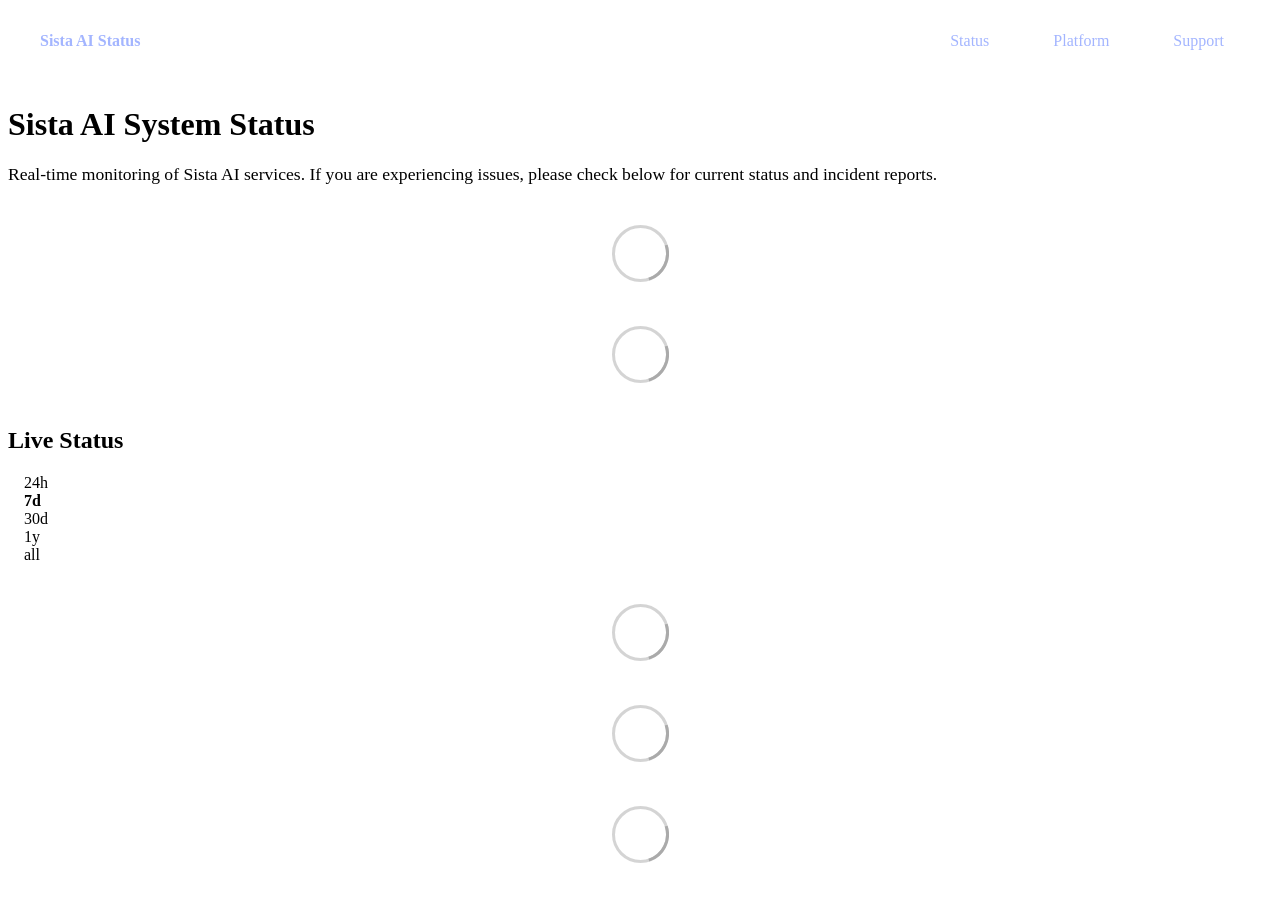
==== commit c6f7aa3d: "deploy: eee4c407963b20d213b3bdd61f136ef820f835c5" ====
--- a/index.html
+++ b/index.html
@@ -1,4 +1,4 @@
-<!DOCTYPE html> <html lang=en> <head> <meta charset=utf-8> <meta content="width=device-width,initial-scale=1" name=viewport> <meta content=#333333 name=theme-color> <base href=/ > <link href=manifest.json rel=manifest crossorigin=use-credentials> <script>__SAPPER__={baseUrl:"",preloaded:[void 0,{}]};if('serviceWorker' in navigator)navigator.serviceWorker.register('/service-worker.js');(function(){try{eval("async function x(){}");var main="/client/client.4f06d727.js"}catch(e){main="/client/legacy/client.eeed8ffc.js"};var s=document.createElement("script");try{new Function("if(0)import('')")();s.src=main;s.type="module";s.crossOrigin="use-credentials";}catch(e){s.src="/client/shimport@2.0.5.js";s.setAttribute("data-main",main);}document.head.appendChild(s);}());</script> <link href=client/client-31a52aa5.css rel=stylesheet><link href=client/createOctokit-a85f76c7.css rel=stylesheet><link href=client/index-b0b6455a.css rel=stylesheet> <title>Sista AI Status</title><link href=https://status.sista.ai/themes/dark.css rel=stylesheet><link href=https://status.sista.ai/global.css rel=stylesheet><link href=https://work.sista.ai/global-assets/logo/sista-logo.png rel=icon type=image/svg><link href=https://work.sista.ai/global-assets/logo/sista-logo.png rel=icon type=image/png><style>body{--body-background-color:#1e242e;--card-background-color:#262d38}.nav{background-color:#1e242e;border-bottom-color:#3d4654}a{color:#a3b5ff}svg path[fill]{fill:#5a6cf6!important}svg path[stroke]{stroke:#5a6cf6!important}svg path[fill-opacity]{fill:#5a6cf6!important}</style> <link href=/client/client.4f06d727.js rel=modulepreload as=script crossorigin=use-credentials><link href=/client/client-31a52aa5.css rel=preload as=style><link href=/client/index.80753822.js rel=modulepreload as=script crossorigin=use-credentials><link href=/client/createOctokit.7d8d85ee.js rel=modulepreload as=script crossorigin=use-credentials><link href=/client/inject_styles.803b7e80.js rel=modulepreload as=script crossorigin=use-credentials><link href=/client/createOctokit-a85f76c7.css rel=preload as=style><link href=/client/index-b0b6455a.css rel=preload as=style></head> <body> <div id=sapper> <nav class=svelte-a08hsz><div class="svelte-a08hsz container"><div><a class="svelte-a08hsz logo" href=https://status.sista.ai><img alt="" class=svelte-a08hsz src=https://work.sista.ai/global-assets/logo/sista-logo.png> <div>Sista AI Status</div></a></div> <ul class=svelte-a08hsz><li><a class=svelte-a08hsz href=/ target=_self aria-current=page>Status</a> <li><a class=svelte-a08hsz href=https://work.sista.ai target=_self>Platform</a> <li><a class=svelte-a08hsz href=https://work.sista.ai/en/support target=_self>Support</a> </li> </ul></div> </nav> <main class=container> <header class=svelte-ngkazm><h1><strong>Sista AI</strong> System Status</h1> <p class="svelte-ngkazm lead">Real-time monitoring of Sista AI services. If you are experiencing issues, please check below for current status and incident reports.</header> <section class=svelte-8lnl4f><div class="svelte-68jxue loading"><svg class=svelte-68jxue height=38 stroke=#aaa width=38 xmlns=http://www.w3.org/2000/svg><g fill=none fill-rule=evenodd><g stroke-width=2 transform="translate(1 1)"><circle cx=18 cy=18 r=18 stroke-opacity=.5></circle><path d="M36 18c0-9.94-8.06-18-18-18"><animateTransform attributeName=transform dur=1s from="0 18 18" repeatCount=indefinite to="360 18 18" type=rotate></animateTransform></path></g></g></svg></div> </section> <section class=svelte-8lnl4f><div class="svelte-68jxue loading"><svg class=svelte-68jxue height=38 stroke=#aaa width=38 xmlns=http://www.w3.org/2000/svg><g fill=none fill-rule=evenodd><g stroke-width=2 transform="translate(1 1)"><circle cx=18 cy=18 r=18 stroke-opacity=.5></circle><path d="M36 18c0-9.94-8.06-18-18-18"><animateTransform attributeName=transform dur=1s from="0 18 18" repeatCount=indefinite to="360 18 18" type=rotate></animateTransform></path></g></g></svg></div> </section> <div class="svelte-fqsq6s f changed"><h2>Live Status</h2> <form class="svelte-fqsq6s f r"><div><input class=svelte-fqsq6s id=data_day name=d type=radio value=day><label class=svelte-fqsq6s for=data_day>24h</label></div> <div><input class=svelte-fqsq6s id=data_week name=d type=radio value=week checked><label class=svelte-fqsq6s for=data_week>7d</label></div> <div><input class=svelte-fqsq6s id=data_month name=d type=radio value=month><label class=svelte-fqsq6s for=data_month>30d</label></div> <div><input class=svelte-fqsq6s id=data_year name=d type=radio value=year><label class=svelte-fqsq6s for=data_year>1y</label></div> <div><input class=svelte-fqsq6s id=data_all name=d type=radio value=all><label class=svelte-fqsq6s for=data_all>all</label></div></form></div> <section class="svelte-fqsq6s live-status"><div class="svelte-68jxue loading"><svg class=svelte-68jxue height=38 stroke=#aaa width=38 xmlns=http://www.w3.org/2000/svg><g fill=none fill-rule=evenodd><g stroke-width=2 transform="translate(1 1)"><circle cx=18 cy=18 r=18 stroke-opacity=.5></circle><path d="M36 18c0-9.94-8.06-18-18-18"><animateTransform attributeName=transform dur=1s from="0 18 18" repeatCount=indefinite to="360 18 18" type=rotate></animateTransform></path></g></g></svg></div> </section> <section><div class="svelte-68jxue loading"><svg class=svelte-68jxue height=38 stroke=#aaa width=38 xmlns=http://www.w3.org/2000/svg><g fill=none fill-rule=evenodd><g stroke-width=2 transform="translate(1 1)"><circle cx=18 cy=18 r=18 stroke-opacity=.5></circle><path d="M36 18c0-9.94-8.06-18-18-18"><animateTransform attributeName=transform dur=1s from="0 18 18" repeatCount=indefinite to="360 18 18" type=rotate></animateTransform></path></g></g></svg></div> </section> <section><div class="svelte-68jxue loading"><svg class=svelte-68jxue height=38 stroke=#aaa width=38 xmlns=http://www.w3.org/2000/svg><g fill=none fill-rule=evenodd><g stroke-width=2 transform="translate(1 1)"><circle cx=18 cy=18 r=18 stroke-opacity=.5></circle><path d="M36 18c0-9.94-8.06-18-18-18"><animateTransform attributeName=transform dur=1s from="0 18 18" repeatCount=indefinite to="360 18 18" type=rotate></animateTransform></path></g></g></svg></div></section></main> <footer class=svelte-jbr799><p> </p> </footer></div> <script> try {
+<!DOCTYPE html> <html lang=en> <head> <meta charset=utf-8> <meta content="width=device-width,initial-scale=1" name=viewport> <meta content=#333333 name=theme-color> <base href=/ > <link href=manifest.json rel=manifest crossorigin=use-credentials> <script>__SAPPER__={baseUrl:"",preloaded:[void 0,{}]};if('serviceWorker' in navigator)navigator.serviceWorker.register('/service-worker.js');(function(){try{eval("async function x(){}");var main="/client/client.4f06d727.js"}catch(e){main="/client/legacy/client.0d4a58f6.js"};var s=document.createElement("script");try{new Function("if(0)import('')")();s.src=main;s.type="module";s.crossOrigin="use-credentials";}catch(e){s.src="/client/shimport@2.0.5.js";s.setAttribute("data-main",main);}document.head.appendChild(s);}());</script> <link href=client/client-31a52aa5.css rel=stylesheet><link href=client/createOctokit-a85f76c7.css rel=stylesheet><link href=client/index-b0b6455a.css rel=stylesheet> <title>Sista AI Status</title><link href=https://status.sista.ai/themes/dark.css rel=stylesheet><link href=https://status.sista.ai/global.css rel=stylesheet><link href=https://work.sista.ai/global-assets/logo/sista-logo.png rel=icon type=image/svg><link href=https://work.sista.ai/global-assets/logo/sista-logo.png rel=icon type=image/png><style>body{--body-background-color:#1e242e;--card-background-color:#262d38}.nav{background-color:#1e242e;border-bottom-color:#3d4654}a{color:#a3b5ff}svg path[fill]{fill:#5a6cf6!important}svg path[stroke]{stroke:#5a6cf6!important}svg path[fill-opacity]{fill:#5a6cf6!important}</style> <link href=/client/client.4f06d727.js rel=modulepreload as=script crossorigin=use-credentials><link href=/client/client-31a52aa5.css rel=preload as=style><link href=/client/index.80753822.js rel=modulepreload as=script crossorigin=use-credentials><link href=/client/createOctokit.7d8d85ee.js rel=modulepreload as=script crossorigin=use-credentials><link href=/client/inject_styles.803b7e80.js rel=modulepreload as=script crossorigin=use-credentials><link href=/client/createOctokit-a85f76c7.css rel=preload as=style><link href=/client/index-b0b6455a.css rel=preload as=style></head> <body> <div id=sapper> <nav class=svelte-a08hsz><div class="svelte-a08hsz container"><div><a class="svelte-a08hsz logo" href=https://status.sista.ai><img alt="" class=svelte-a08hsz src=https://work.sista.ai/global-assets/logo/sista-logo.png> <div>Sista AI Status</div></a></div> <ul class=svelte-a08hsz><li><a class=svelte-a08hsz href=/ target=_self aria-current=page>Status</a> <li><a class=svelte-a08hsz href=https://work.sista.ai target=_self>Platform</a> <li><a class=svelte-a08hsz href=https://work.sista.ai/en/support target=_self>Support</a> </li> </ul></div> </nav> <main class=container> <header class=svelte-ngkazm><h1><strong>Sista AI</strong> System Status</h1> <p class="svelte-ngkazm lead">Real-time monitoring of Sista AI services. If you are experiencing issues, please check below for current status and incident reports.</header> <section class=svelte-8lnl4f><div class="svelte-68jxue loading"><svg class=svelte-68jxue height=38 stroke=#aaa width=38 xmlns=http://www.w3.org/2000/svg><g fill=none fill-rule=evenodd><g stroke-width=2 transform="translate(1 1)"><circle cx=18 cy=18 r=18 stroke-opacity=.5></circle><path d="M36 18c0-9.94-8.06-18-18-18"><animateTransform attributeName=transform dur=1s from="0 18 18" repeatCount=indefinite to="360 18 18" type=rotate></animateTransform></path></g></g></svg></div> </section> <section class=svelte-8lnl4f><div class="svelte-68jxue loading"><svg class=svelte-68jxue height=38 stroke=#aaa width=38 xmlns=http://www.w3.org/2000/svg><g fill=none fill-rule=evenodd><g stroke-width=2 transform="translate(1 1)"><circle cx=18 cy=18 r=18 stroke-opacity=.5></circle><path d="M36 18c0-9.94-8.06-18-18-18"><animateTransform attributeName=transform dur=1s from="0 18 18" repeatCount=indefinite to="360 18 18" type=rotate></animateTransform></path></g></g></svg></div> </section> <div class="svelte-fqsq6s f changed"><h2>Live Status</h2> <form class="svelte-fqsq6s f r"><div><input class=svelte-fqsq6s id=data_day name=d type=radio value=day><label class=svelte-fqsq6s for=data_day>24h</label></div> <div><input class=svelte-fqsq6s id=data_week name=d type=radio value=week checked><label class=svelte-fqsq6s for=data_week>7d</label></div> <div><input class=svelte-fqsq6s id=data_month name=d type=radio value=month><label class=svelte-fqsq6s for=data_month>30d</label></div> <div><input class=svelte-fqsq6s id=data_year name=d type=radio value=year><label class=svelte-fqsq6s for=data_year>1y</label></div> <div><input class=svelte-fqsq6s id=data_all name=d type=radio value=all><label class=svelte-fqsq6s for=data_all>all</label></div></form></div> <section class="svelte-fqsq6s live-status"><div class="svelte-68jxue loading"><svg class=svelte-68jxue height=38 stroke=#aaa width=38 xmlns=http://www.w3.org/2000/svg><g fill=none fill-rule=evenodd><g stroke-width=2 transform="translate(1 1)"><circle cx=18 cy=18 r=18 stroke-opacity=.5></circle><path d="M36 18c0-9.94-8.06-18-18-18"><animateTransform attributeName=transform dur=1s from="0 18 18" repeatCount=indefinite to="360 18 18" type=rotate></animateTransform></path></g></g></svg></div> </section> <section><div class="svelte-68jxue loading"><svg class=svelte-68jxue height=38 stroke=#aaa width=38 xmlns=http://www.w3.org/2000/svg><g fill=none fill-rule=evenodd><g stroke-width=2 transform="translate(1 1)"><circle cx=18 cy=18 r=18 stroke-opacity=.5></circle><path d="M36 18c0-9.94-8.06-18-18-18"><animateTransform attributeName=transform dur=1s from="0 18 18" repeatCount=indefinite to="360 18 18" type=rotate></animateTransform></path></g></g></svg></div> </section> <section><div class="svelte-68jxue loading"><svg class=svelte-68jxue height=38 stroke=#aaa width=38 xmlns=http://www.w3.org/2000/svg><g fill=none fill-rule=evenodd><g stroke-width=2 transform="translate(1 1)"><circle cx=18 cy=18 r=18 stroke-opacity=.5></circle><path d="M36 18c0-9.94-8.06-18-18-18"><animateTransform attributeName=transform dur=1s from="0 18 18" repeatCount=indefinite to="360 18 18" type=rotate></animateTransform></path></g></g></svg></div></section></main> <footer class=svelte-jbr799><p> </p> </footer></div> <script> try {
         if (typeof window !== "undefined" && window.navigator && navigator.serviceWorker) {
           navigator.serviceWorker.getRegistrations().then(function (registrations) {
             for (let registration of registrations) {
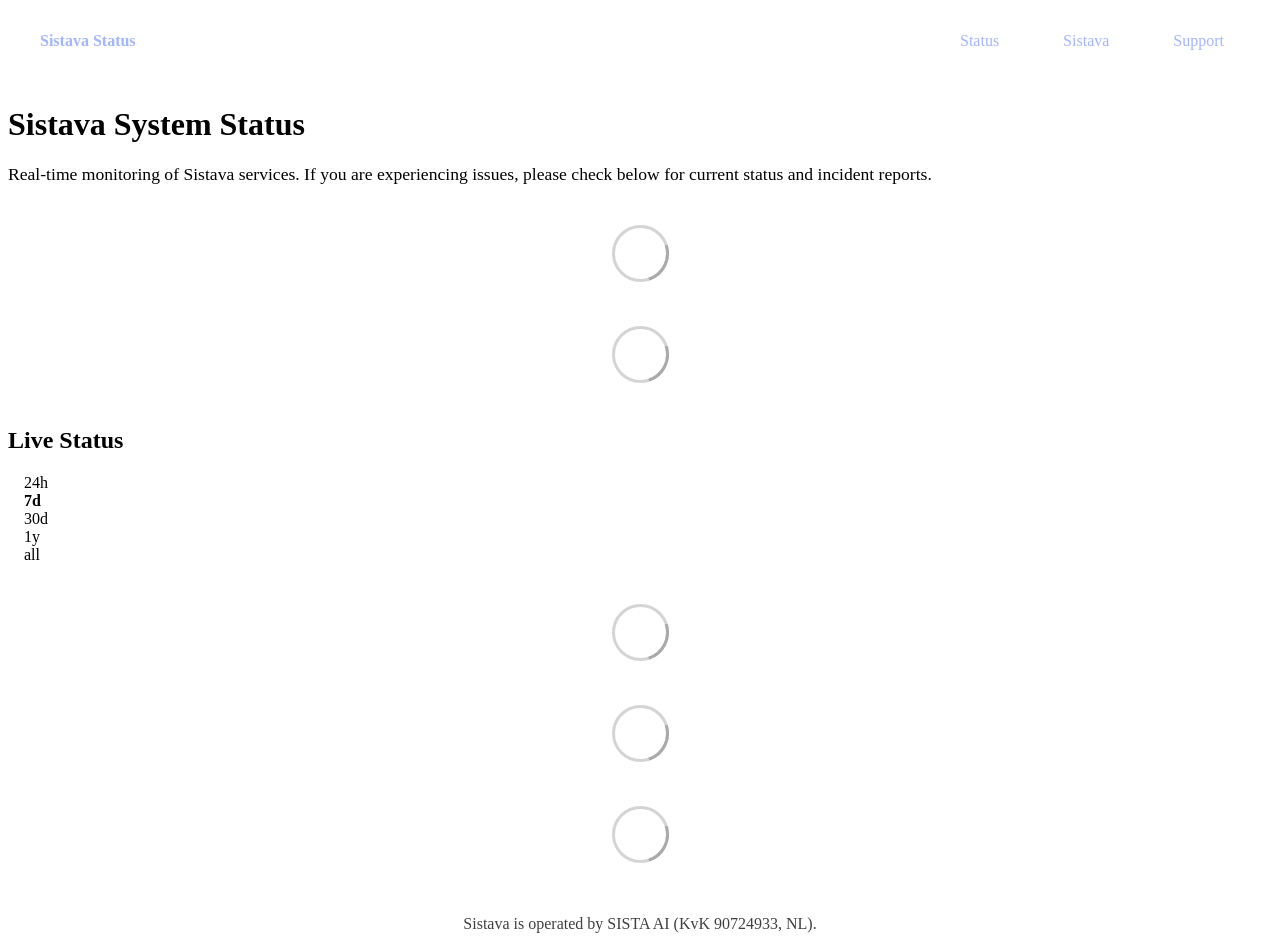
==== commit 96f0fb28: "deploy: 89f7da2e9d9619f56f5724c2572b27899c5b5666" ====
--- a/index.html
+++ b/index.html
@@ -1,4 +1,4 @@
-<!DOCTYPE html> <html lang=en> <head> <meta charset=utf-8> <meta content="width=device-width,initial-scale=1" name=viewport> <meta content=#333333 name=theme-color> <base href=/ > <link href=manifest.json rel=manifest crossorigin=use-credentials> <script>__SAPPER__={baseUrl:"",preloaded:[void 0,{}]};if('serviceWorker' in navigator)navigator.serviceWorker.register('/service-worker.js');(function(){try{eval("async function x(){}");var main="/client/client.4f06d727.js"}catch(e){main="/client/legacy/client.0d4a58f6.js"};var s=document.createElement("script");try{new Function("if(0)import('')")();s.src=main;s.type="module";s.crossOrigin="use-credentials";}catch(e){s.src="/client/shimport@2.0.5.js";s.setAttribute("data-main",main);}document.head.appendChild(s);}());</script> <link href=client/client-31a52aa5.css rel=stylesheet><link href=client/createOctokit-a85f76c7.css rel=stylesheet><link href=client/index-b0b6455a.css rel=stylesheet> <title>Sista AI Status</title><link href=https://status.sista.ai/themes/dark.css rel=stylesheet><link href=https://status.sista.ai/global.css rel=stylesheet><link href=https://work.sista.ai/global-assets/logo/sista-logo.png rel=icon type=image/svg><link href=https://work.sista.ai/global-assets/logo/sista-logo.png rel=icon type=image/png><style>body{--body-background-color:#1e242e;--card-background-color:#262d38}.nav{background-color:#1e242e;border-bottom-color:#3d4654}a{color:#a3b5ff}svg path[fill]{fill:#5a6cf6!important}svg path[stroke]{stroke:#5a6cf6!important}svg path[fill-opacity]{fill:#5a6cf6!important}</style> <link href=/client/client.4f06d727.js rel=modulepreload as=script crossorigin=use-credentials><link href=/client/client-31a52aa5.css rel=preload as=style><link href=/client/index.80753822.js rel=modulepreload as=script crossorigin=use-credentials><link href=/client/createOctokit.7d8d85ee.js rel=modulepreload as=script crossorigin=use-credentials><link href=/client/inject_styles.803b7e80.js rel=modulepreload as=script crossorigin=use-credentials><link href=/client/createOctokit-a85f76c7.css rel=preload as=style><link href=/client/index-b0b6455a.css rel=preload as=style></head> <body> <div id=sapper> <nav class=svelte-a08hsz><div class="svelte-a08hsz container"><div><a class="svelte-a08hsz logo" href=https://status.sista.ai><img alt="" class=svelte-a08hsz src=https://work.sista.ai/global-assets/logo/sista-logo.png> <div>Sista AI Status</div></a></div> <ul class=svelte-a08hsz><li><a class=svelte-a08hsz href=/ target=_self aria-current=page>Status</a> <li><a class=svelte-a08hsz href=https://work.sista.ai target=_self>Platform</a> <li><a class=svelte-a08hsz href=https://work.sista.ai/en/support target=_self>Support</a> </li> </ul></div> </nav> <main class=container> <header class=svelte-ngkazm><h1><strong>Sista AI</strong> System Status</h1> <p class="svelte-ngkazm lead">Real-time monitoring of Sista AI services. If you are experiencing issues, please check below for current status and incident reports.</header> <section class=svelte-8lnl4f><div class="svelte-68jxue loading"><svg class=svelte-68jxue height=38 stroke=#aaa width=38 xmlns=http://www.w3.org/2000/svg><g fill=none fill-rule=evenodd><g stroke-width=2 transform="translate(1 1)"><circle cx=18 cy=18 r=18 stroke-opacity=.5></circle><path d="M36 18c0-9.94-8.06-18-18-18"><animateTransform attributeName=transform dur=1s from="0 18 18" repeatCount=indefinite to="360 18 18" type=rotate></animateTransform></path></g></g></svg></div> </section> <section class=svelte-8lnl4f><div class="svelte-68jxue loading"><svg class=svelte-68jxue height=38 stroke=#aaa width=38 xmlns=http://www.w3.org/2000/svg><g fill=none fill-rule=evenodd><g stroke-width=2 transform="translate(1 1)"><circle cx=18 cy=18 r=18 stroke-opacity=.5></circle><path d="M36 18c0-9.94-8.06-18-18-18"><animateTransform attributeName=transform dur=1s from="0 18 18" repeatCount=indefinite to="360 18 18" type=rotate></animateTransform></path></g></g></svg></div> </section> <div class="svelte-fqsq6s f changed"><h2>Live Status</h2> <form class="svelte-fqsq6s f r"><div><input class=svelte-fqsq6s id=data_day name=d type=radio value=day><label class=svelte-fqsq6s for=data_day>24h</label></div> <div><input class=svelte-fqsq6s id=data_week name=d type=radio value=week checked><label class=svelte-fqsq6s for=data_week>7d</label></div> <div><input class=svelte-fqsq6s id=data_month name=d type=radio value=month><label class=svelte-fqsq6s for=data_month>30d</label></div> <div><input class=svelte-fqsq6s id=data_year name=d type=radio value=year><label class=svelte-fqsq6s for=data_year>1y</label></div> <div><input class=svelte-fqsq6s id=data_all name=d type=radio value=all><label class=svelte-fqsq6s for=data_all>all</label></div></form></div> <section class="svelte-fqsq6s live-status"><div class="svelte-68jxue loading"><svg class=svelte-68jxue height=38 stroke=#aaa width=38 xmlns=http://www.w3.org/2000/svg><g fill=none fill-rule=evenodd><g stroke-width=2 transform="translate(1 1)"><circle cx=18 cy=18 r=18 stroke-opacity=.5></circle><path d="M36 18c0-9.94-8.06-18-18-18"><animateTransform attributeName=transform dur=1s from="0 18 18" repeatCount=indefinite to="360 18 18" type=rotate></animateTransform></path></g></g></svg></div> </section> <section><div class="svelte-68jxue loading"><svg class=svelte-68jxue height=38 stroke=#aaa width=38 xmlns=http://www.w3.org/2000/svg><g fill=none fill-rule=evenodd><g stroke-width=2 transform="translate(1 1)"><circle cx=18 cy=18 r=18 stroke-opacity=.5></circle><path d="M36 18c0-9.94-8.06-18-18-18"><animateTransform attributeName=transform dur=1s from="0 18 18" repeatCount=indefinite to="360 18 18" type=rotate></animateTransform></path></g></g></svg></div> </section> <section><div class="svelte-68jxue loading"><svg class=svelte-68jxue height=38 stroke=#aaa width=38 xmlns=http://www.w3.org/2000/svg><g fill=none fill-rule=evenodd><g stroke-width=2 transform="translate(1 1)"><circle cx=18 cy=18 r=18 stroke-opacity=.5></circle><path d="M36 18c0-9.94-8.06-18-18-18"><animateTransform attributeName=transform dur=1s from="0 18 18" repeatCount=indefinite to="360 18 18" type=rotate></animateTransform></path></g></g></svg></div></section></main> <footer class=svelte-jbr799><p> </p> </footer></div> <script> try {
+<!DOCTYPE html> <html lang=en> <head> <meta charset=utf-8> <meta content="width=device-width,initial-scale=1" name=viewport> <meta content=#333333 name=theme-color> <base href=/ > <link href=manifest.json rel=manifest crossorigin=use-credentials> <script>__SAPPER__={baseUrl:"",preloaded:[void 0,{}]};if('serviceWorker' in navigator)navigator.serviceWorker.register('/service-worker.js');(function(){try{eval("async function x(){}");var main="/client/client.737ce83e.js"}catch(e){main="/client/legacy/client.26b9536d.js"};var s=document.createElement("script");try{new Function("if(0)import('')")();s.src=main;s.type="module";s.crossOrigin="use-credentials";}catch(e){s.src="/client/shimport@2.0.5.js";s.setAttribute("data-main",main);}document.head.appendChild(s);}());</script> <link href=client/client-31a52aa5.css rel=stylesheet><link href=client/createOctokit-a85f76c7.css rel=stylesheet><link href=client/index-b0b6455a.css rel=stylesheet> <title>Sistava Status</title><link href=https://status.sista.ai/themes/dark.css rel=stylesheet><link href=https://status.sista.ai/global.css rel=stylesheet><link href=https://sistava.com/global-assets/logo/sistava-logo.png rel=icon type=image/svg><link href=https://sistava.com/global-assets/logo/sistava-logo.png rel=icon type=image/png><style>body{--body-background-color:#1e242e;--card-background-color:#262d38}.nav{background-color:#1e242e;border-bottom-color:#3d4654}a{color:#a3b5ff}svg path[fill]{fill:#5a6cf6!important}svg path[stroke]{stroke:#5a6cf6!important}svg path[fill-opacity]{fill:#5a6cf6!important}</style> <link href=/client/client.737ce83e.js rel=modulepreload as=script crossorigin=use-credentials><link href=/client/client-31a52aa5.css rel=preload as=style><link href=/client/index.b2204701.js rel=modulepreload as=script crossorigin=use-credentials><link href=/client/createOctokit.b32d2fe5.js rel=modulepreload as=script crossorigin=use-credentials><link href=/client/inject_styles.803b7e80.js rel=modulepreload as=script crossorigin=use-credentials><link href=/client/createOctokit-a85f76c7.css rel=preload as=style><link href=/client/index-b0b6455a.css rel=preload as=style></head> <body> <div id=sapper> <nav class=svelte-a08hsz><div class="svelte-a08hsz container"><div><a class="svelte-a08hsz logo" href=https://status.sista.ai><img alt="" class=svelte-a08hsz src=https://sistava.com/global-assets/logo/sistava-logo.png> <div>Sistava Status</div></a></div> <ul class=svelte-a08hsz><li><a class=svelte-a08hsz href=/ target=_self aria-current=page>Status</a> <li><a class=svelte-a08hsz href=https://sistava.com target=_self>Sistava</a> <li><a class=svelte-a08hsz href=https://sistava.com/en/support target=_self>Support</a> </li> </ul></div> </nav> <main class=container> <header class=svelte-ngkazm><h1><strong>Sistava</strong> System Status</h1> <p class="svelte-ngkazm lead">Real-time monitoring of Sistava services. If you are experiencing issues, please check below for current status and incident reports.</header> <section class=svelte-8lnl4f><div class="svelte-68jxue loading"><svg class=svelte-68jxue height=38 stroke=#aaa width=38 xmlns=http://www.w3.org/2000/svg><g fill=none fill-rule=evenodd><g stroke-width=2 transform="translate(1 1)"><circle cx=18 cy=18 r=18 stroke-opacity=.5></circle><path d="M36 18c0-9.94-8.06-18-18-18"><animateTransform attributeName=transform dur=1s from="0 18 18" repeatCount=indefinite to="360 18 18" type=rotate></animateTransform></path></g></g></svg></div> </section> <section class=svelte-8lnl4f><div class="svelte-68jxue loading"><svg class=svelte-68jxue height=38 stroke=#aaa width=38 xmlns=http://www.w3.org/2000/svg><g fill=none fill-rule=evenodd><g stroke-width=2 transform="translate(1 1)"><circle cx=18 cy=18 r=18 stroke-opacity=.5></circle><path d="M36 18c0-9.94-8.06-18-18-18"><animateTransform attributeName=transform dur=1s from="0 18 18" repeatCount=indefinite to="360 18 18" type=rotate></animateTransform></path></g></g></svg></div> </section> <div class="svelte-fqsq6s f changed"><h2>Live Status</h2> <form class="svelte-fqsq6s f r"><div><input class=svelte-fqsq6s id=data_day name=d type=radio value=day><label class=svelte-fqsq6s for=data_day>24h</label></div> <div><input class=svelte-fqsq6s id=data_week name=d type=radio value=week checked><label class=svelte-fqsq6s for=data_week>7d</label></div> <div><input class=svelte-fqsq6s id=data_month name=d type=radio value=month><label class=svelte-fqsq6s for=data_month>30d</label></div> <div><input class=svelte-fqsq6s id=data_year name=d type=radio value=year><label class=svelte-fqsq6s for=data_year>1y</label></div> <div><input class=svelte-fqsq6s id=data_all name=d type=radio value=all><label class=svelte-fqsq6s for=data_all>all</label></div></form></div> <section class="svelte-fqsq6s live-status"><div class="svelte-68jxue loading"><svg class=svelte-68jxue height=38 stroke=#aaa width=38 xmlns=http://www.w3.org/2000/svg><g fill=none fill-rule=evenodd><g stroke-width=2 transform="translate(1 1)"><circle cx=18 cy=18 r=18 stroke-opacity=.5></circle><path d="M36 18c0-9.94-8.06-18-18-18"><animateTransform attributeName=transform dur=1s from="0 18 18" repeatCount=indefinite to="360 18 18" type=rotate></animateTransform></path></g></g></svg></div> </section> <section><div class="svelte-68jxue loading"><svg class=svelte-68jxue height=38 stroke=#aaa width=38 xmlns=http://www.w3.org/2000/svg><g fill=none fill-rule=evenodd><g stroke-width=2 transform="translate(1 1)"><circle cx=18 cy=18 r=18 stroke-opacity=.5></circle><path d="M36 18c0-9.94-8.06-18-18-18"><animateTransform attributeName=transform dur=1s from="0 18 18" repeatCount=indefinite to="360 18 18" type=rotate></animateTransform></path></g></g></svg></div> </section> <section><div class="svelte-68jxue loading"><svg class=svelte-68jxue height=38 stroke=#aaa width=38 xmlns=http://www.w3.org/2000/svg><g fill=none fill-rule=evenodd><g stroke-width=2 transform="translate(1 1)"><circle cx=18 cy=18 r=18 stroke-opacity=.5></circle><path d="M36 18c0-9.94-8.06-18-18-18"><animateTransform attributeName=transform dur=1s from="0 18 18" repeatCount=indefinite to="360 18 18" type=rotate></animateTransform></path></g></g></svg></div></section></main> <footer class=svelte-jbr799><p>Sistava is operated by SISTA AI (KvK 90724933, NL).</p> </footer></div> <script> try {
         if (typeof window !== "undefined" && window.navigator && navigator.serviceWorker) {
           navigator.serviceWorker.getRegistrations().then(function (registrations) {
             for (let registration of registrations) {
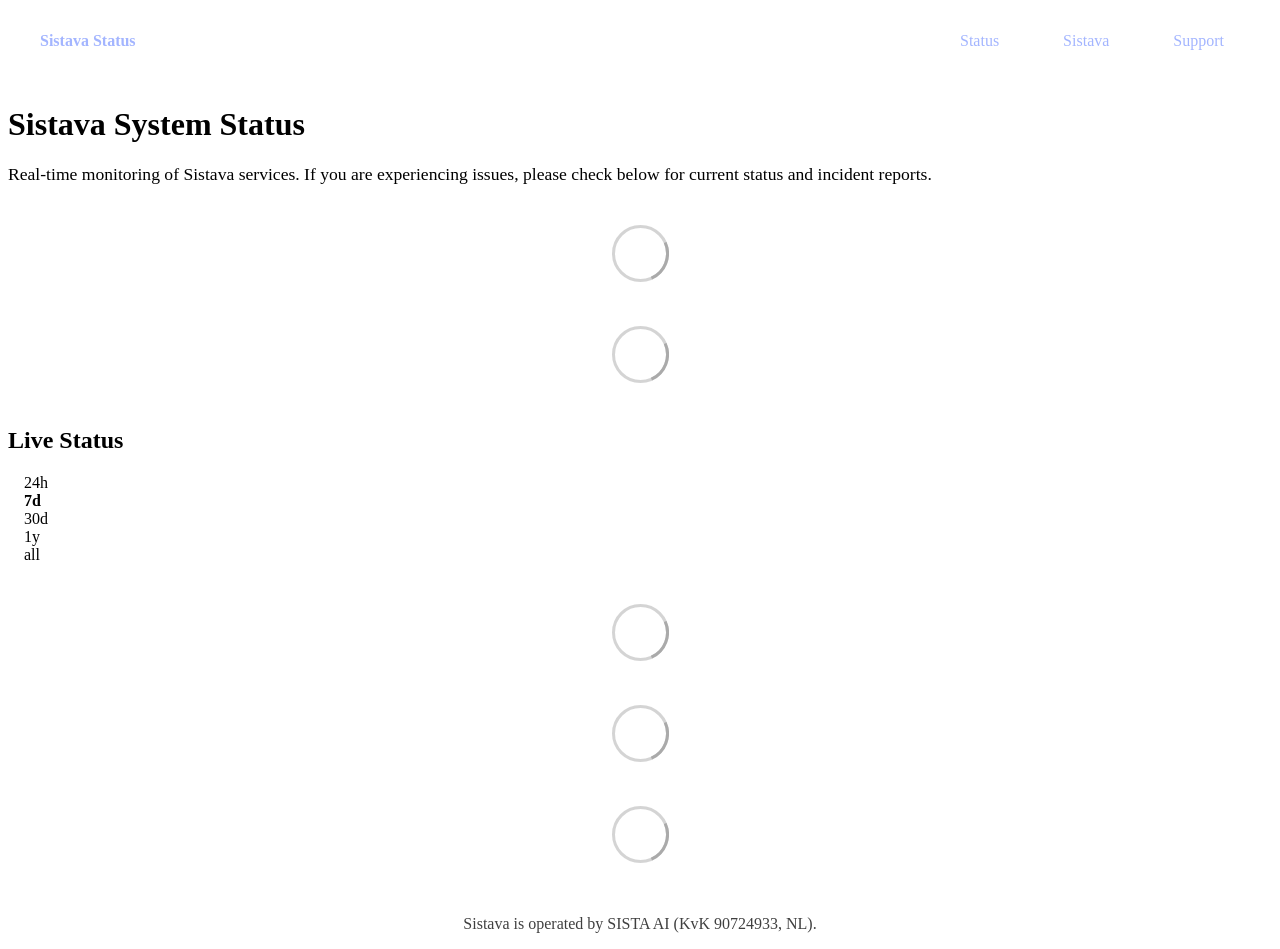
==== commit 76e2db59: "deploy: 4367eb5c0a82c65c09c3da5d7e8cbc20cb85572c" ====
--- a/index.html
+++ b/index.html
@@ -1,4 +1,4 @@
-<!DOCTYPE html> <html lang=en> <head> <meta charset=utf-8> <meta content="width=device-width,initial-scale=1" name=viewport> <meta content=#333333 name=theme-color> <base href=/ > <link href=manifest.json rel=manifest crossorigin=use-credentials> <script>__SAPPER__={baseUrl:"",preloaded:[void 0,{}]};if('serviceWorker' in navigator)navigator.serviceWorker.register('/service-worker.js');(function(){try{eval("async function x(){}");var main="/client/client.737ce83e.js"}catch(e){main="/client/legacy/client.26b9536d.js"};var s=document.createElement("script");try{new Function("if(0)import('')")();s.src=main;s.type="module";s.crossOrigin="use-credentials";}catch(e){s.src="/client/shimport@2.0.5.js";s.setAttribute("data-main",main);}document.head.appendChild(s);}());</script> <link href=client/client-31a52aa5.css rel=stylesheet><link href=client/createOctokit-a85f76c7.css rel=stylesheet><link href=client/index-b0b6455a.css rel=stylesheet> <title>Sistava Status</title><link href=https://status.sista.ai/themes/dark.css rel=stylesheet><link href=https://status.sista.ai/global.css rel=stylesheet><link href=https://sistava.com/global-assets/logo/sistava-logo.png rel=icon type=image/svg><link href=https://sistava.com/global-assets/logo/sistava-logo.png rel=icon type=image/png><style>body{--body-background-color:#1e242e;--card-background-color:#262d38}.nav{background-color:#1e242e;border-bottom-color:#3d4654}a{color:#a3b5ff}svg path[fill]{fill:#5a6cf6!important}svg path[stroke]{stroke:#5a6cf6!important}svg path[fill-opacity]{fill:#5a6cf6!important}</style> <link href=/client/client.737ce83e.js rel=modulepreload as=script crossorigin=use-credentials><link href=/client/client-31a52aa5.css rel=preload as=style><link href=/client/index.b2204701.js rel=modulepreload as=script crossorigin=use-credentials><link href=/client/createOctokit.b32d2fe5.js rel=modulepreload as=script crossorigin=use-credentials><link href=/client/inject_styles.803b7e80.js rel=modulepreload as=script crossorigin=use-credentials><link href=/client/createOctokit-a85f76c7.css rel=preload as=style><link href=/client/index-b0b6455a.css rel=preload as=style></head> <body> <div id=sapper> <nav class=svelte-a08hsz><div class="svelte-a08hsz container"><div><a class="svelte-a08hsz logo" href=https://status.sista.ai><img alt="" class=svelte-a08hsz src=https://sistava.com/global-assets/logo/sistava-logo.png> <div>Sistava Status</div></a></div> <ul class=svelte-a08hsz><li><a class=svelte-a08hsz href=/ target=_self aria-current=page>Status</a> <li><a class=svelte-a08hsz href=https://sistava.com target=_self>Sistava</a> <li><a class=svelte-a08hsz href=https://sistava.com/en/support target=_self>Support</a> </li> </ul></div> </nav> <main class=container> <header class=svelte-ngkazm><h1><strong>Sistava</strong> System Status</h1> <p class="svelte-ngkazm lead">Real-time monitoring of Sistava services. If you are experiencing issues, please check below for current status and incident reports.</header> <section class=svelte-8lnl4f><div class="svelte-68jxue loading"><svg class=svelte-68jxue height=38 stroke=#aaa width=38 xmlns=http://www.w3.org/2000/svg><g fill=none fill-rule=evenodd><g stroke-width=2 transform="translate(1 1)"><circle cx=18 cy=18 r=18 stroke-opacity=.5></circle><path d="M36 18c0-9.94-8.06-18-18-18"><animateTransform attributeName=transform dur=1s from="0 18 18" repeatCount=indefinite to="360 18 18" type=rotate></animateTransform></path></g></g></svg></div> </section> <section class=svelte-8lnl4f><div class="svelte-68jxue loading"><svg class=svelte-68jxue height=38 stroke=#aaa width=38 xmlns=http://www.w3.org/2000/svg><g fill=none fill-rule=evenodd><g stroke-width=2 transform="translate(1 1)"><circle cx=18 cy=18 r=18 stroke-opacity=.5></circle><path d="M36 18c0-9.94-8.06-18-18-18"><animateTransform attributeName=transform dur=1s from="0 18 18" repeatCount=indefinite to="360 18 18" type=rotate></animateTransform></path></g></g></svg></div> </section> <div class="svelte-fqsq6s f changed"><h2>Live Status</h2> <form class="svelte-fqsq6s f r"><div><input class=svelte-fqsq6s id=data_day name=d type=radio value=day><label class=svelte-fqsq6s for=data_day>24h</label></div> <div><input class=svelte-fqsq6s id=data_week name=d type=radio value=week checked><label class=svelte-fqsq6s for=data_week>7d</label></div> <div><input class=svelte-fqsq6s id=data_month name=d type=radio value=month><label class=svelte-fqsq6s for=data_month>30d</label></div> <div><input class=svelte-fqsq6s id=data_year name=d type=radio value=year><label class=svelte-fqsq6s for=data_year>1y</label></div> <div><input class=svelte-fqsq6s id=data_all name=d type=radio value=all><label class=svelte-fqsq6s for=data_all>all</label></div></form></div> <section class="svelte-fqsq6s live-status"><div class="svelte-68jxue loading"><svg class=svelte-68jxue height=38 stroke=#aaa width=38 xmlns=http://www.w3.org/2000/svg><g fill=none fill-rule=evenodd><g stroke-width=2 transform="translate(1 1)"><circle cx=18 cy=18 r=18 stroke-opacity=.5></circle><path d="M36 18c0-9.94-8.06-18-18-18"><animateTransform attributeName=transform dur=1s from="0 18 18" repeatCount=indefinite to="360 18 18" type=rotate></animateTransform></path></g></g></svg></div> </section> <section><div class="svelte-68jxue loading"><svg class=svelte-68jxue height=38 stroke=#aaa width=38 xmlns=http://www.w3.org/2000/svg><g fill=none fill-rule=evenodd><g stroke-width=2 transform="translate(1 1)"><circle cx=18 cy=18 r=18 stroke-opacity=.5></circle><path d="M36 18c0-9.94-8.06-18-18-18"><animateTransform attributeName=transform dur=1s from="0 18 18" repeatCount=indefinite to="360 18 18" type=rotate></animateTransform></path></g></g></svg></div> </section> <section><div class="svelte-68jxue loading"><svg class=svelte-68jxue height=38 stroke=#aaa width=38 xmlns=http://www.w3.org/2000/svg><g fill=none fill-rule=evenodd><g stroke-width=2 transform="translate(1 1)"><circle cx=18 cy=18 r=18 stroke-opacity=.5></circle><path d="M36 18c0-9.94-8.06-18-18-18"><animateTransform attributeName=transform dur=1s from="0 18 18" repeatCount=indefinite to="360 18 18" type=rotate></animateTransform></path></g></g></svg></div></section></main> <footer class=svelte-jbr799><p>Sistava is operated by SISTA AI (KvK 90724933, NL).</p> </footer></div> <script> try {
+<!DOCTYPE html> <html lang=en> <head> <meta charset=utf-8> <meta content="width=device-width,initial-scale=1" name=viewport> <meta content=#333333 name=theme-color> <base href=/ > <link href=manifest.json rel=manifest crossorigin=use-credentials> <script>__SAPPER__={baseUrl:"",preloaded:[void 0,{}]};if('serviceWorker' in navigator)navigator.serviceWorker.register('/service-worker.js');(function(){try{eval("async function x(){}");var main="/client/client.737ce83e.js"}catch(e){main="/client/legacy/client.0fc443e7.js"};var s=document.createElement("script");try{new Function("if(0)import('')")();s.src=main;s.type="module";s.crossOrigin="use-credentials";}catch(e){s.src="/client/shimport@2.0.5.js";s.setAttribute("data-main",main);}document.head.appendChild(s);}());</script> <link href=client/client-31a52aa5.css rel=stylesheet><link href=client/createOctokit-a85f76c7.css rel=stylesheet><link href=client/index-b0b6455a.css rel=stylesheet> <title>Sistava Status</title><link href=https://status.sista.ai/themes/dark.css rel=stylesheet><link href=https://status.sista.ai/global.css rel=stylesheet><link href=https://sistava.com/global-assets/logo/sistava-logo.png rel=icon type=image/svg><link href=https://sistava.com/global-assets/logo/sistava-logo.png rel=icon type=image/png><style>body{--body-background-color:#1e242e;--card-background-color:#262d38}.nav{background-color:#1e242e;border-bottom-color:#3d4654}a{color:#a3b5ff}svg path[fill]{fill:#5a6cf6!important}svg path[stroke]{stroke:#5a6cf6!important}svg path[fill-opacity]{fill:#5a6cf6!important}</style> <link href=/client/client.737ce83e.js rel=modulepreload as=script crossorigin=use-credentials><link href=/client/client-31a52aa5.css rel=preload as=style><link href=/client/index.b2204701.js rel=modulepreload as=script crossorigin=use-credentials><link href=/client/createOctokit.b32d2fe5.js rel=modulepreload as=script crossorigin=use-credentials><link href=/client/inject_styles.803b7e80.js rel=modulepreload as=script crossorigin=use-credentials><link href=/client/createOctokit-a85f76c7.css rel=preload as=style><link href=/client/index-b0b6455a.css rel=preload as=style></head> <body> <div id=sapper> <nav class=svelte-a08hsz><div class="svelte-a08hsz container"><div><a class="svelte-a08hsz logo" href=https://status.sista.ai><img alt="" class=svelte-a08hsz src=https://sistava.com/global-assets/logo/sistava-logo.png> <div>Sistava Status</div></a></div> <ul class=svelte-a08hsz><li><a class=svelte-a08hsz href=/ target=_self aria-current=page>Status</a> <li><a class=svelte-a08hsz href=https://sistava.com target=_self>Sistava</a> <li><a class=svelte-a08hsz href=https://sistava.com/en/support target=_self>Support</a> </li> </ul></div> </nav> <main class=container> <header class=svelte-ngkazm><h1><strong>Sistava</strong> System Status</h1> <p class="svelte-ngkazm lead">Real-time monitoring of Sistava services. If you are experiencing issues, please check below for current status and incident reports.</header> <section class=svelte-8lnl4f><div class="svelte-68jxue loading"><svg class=svelte-68jxue height=38 stroke=#aaa width=38 xmlns=http://www.w3.org/2000/svg><g fill=none fill-rule=evenodd><g stroke-width=2 transform="translate(1 1)"><circle cx=18 cy=18 r=18 stroke-opacity=.5></circle><path d="M36 18c0-9.94-8.06-18-18-18"><animateTransform attributeName=transform dur=1s from="0 18 18" repeatCount=indefinite to="360 18 18" type=rotate></animateTransform></path></g></g></svg></div> </section> <section class=svelte-8lnl4f><div class="svelte-68jxue loading"><svg class=svelte-68jxue height=38 stroke=#aaa width=38 xmlns=http://www.w3.org/2000/svg><g fill=none fill-rule=evenodd><g stroke-width=2 transform="translate(1 1)"><circle cx=18 cy=18 r=18 stroke-opacity=.5></circle><path d="M36 18c0-9.94-8.06-18-18-18"><animateTransform attributeName=transform dur=1s from="0 18 18" repeatCount=indefinite to="360 18 18" type=rotate></animateTransform></path></g></g></svg></div> </section> <div class="svelte-fqsq6s f changed"><h2>Live Status</h2> <form class="svelte-fqsq6s f r"><div><input class=svelte-fqsq6s id=data_day name=d type=radio value=day><label class=svelte-fqsq6s for=data_day>24h</label></div> <div><input class=svelte-fqsq6s id=data_week name=d type=radio value=week checked><label class=svelte-fqsq6s for=data_week>7d</label></div> <div><input class=svelte-fqsq6s id=data_month name=d type=radio value=month><label class=svelte-fqsq6s for=data_month>30d</label></div> <div><input class=svelte-fqsq6s id=data_year name=d type=radio value=year><label class=svelte-fqsq6s for=data_year>1y</label></div> <div><input class=svelte-fqsq6s id=data_all name=d type=radio value=all><label class=svelte-fqsq6s for=data_all>all</label></div></form></div> <section class="svelte-fqsq6s live-status"><div class="svelte-68jxue loading"><svg class=svelte-68jxue height=38 stroke=#aaa width=38 xmlns=http://www.w3.org/2000/svg><g fill=none fill-rule=evenodd><g stroke-width=2 transform="translate(1 1)"><circle cx=18 cy=18 r=18 stroke-opacity=.5></circle><path d="M36 18c0-9.94-8.06-18-18-18"><animateTransform attributeName=transform dur=1s from="0 18 18" repeatCount=indefinite to="360 18 18" type=rotate></animateTransform></path></g></g></svg></div> </section> <section><div class="svelte-68jxue loading"><svg class=svelte-68jxue height=38 stroke=#aaa width=38 xmlns=http://www.w3.org/2000/svg><g fill=none fill-rule=evenodd><g stroke-width=2 transform="translate(1 1)"><circle cx=18 cy=18 r=18 stroke-opacity=.5></circle><path d="M36 18c0-9.94-8.06-18-18-18"><animateTransform attributeName=transform dur=1s from="0 18 18" repeatCount=indefinite to="360 18 18" type=rotate></animateTransform></path></g></g></svg></div> </section> <section><div class="svelte-68jxue loading"><svg class=svelte-68jxue height=38 stroke=#aaa width=38 xmlns=http://www.w3.org/2000/svg><g fill=none fill-rule=evenodd><g stroke-width=2 transform="translate(1 1)"><circle cx=18 cy=18 r=18 stroke-opacity=.5></circle><path d="M36 18c0-9.94-8.06-18-18-18"><animateTransform attributeName=transform dur=1s from="0 18 18" repeatCount=indefinite to="360 18 18" type=rotate></animateTransform></path></g></g></svg></div></section></main> <footer class=svelte-jbr799><p>Sistava is operated by SISTA AI (KvK 90724933, NL).</p> </footer></div> <script> try {
         if (typeof window !== "undefined" && window.navigator && navigator.serviceWorker) {
           navigator.serviceWorker.getRegistrations().then(function (registrations) {
             for (let registration of registrations) {
